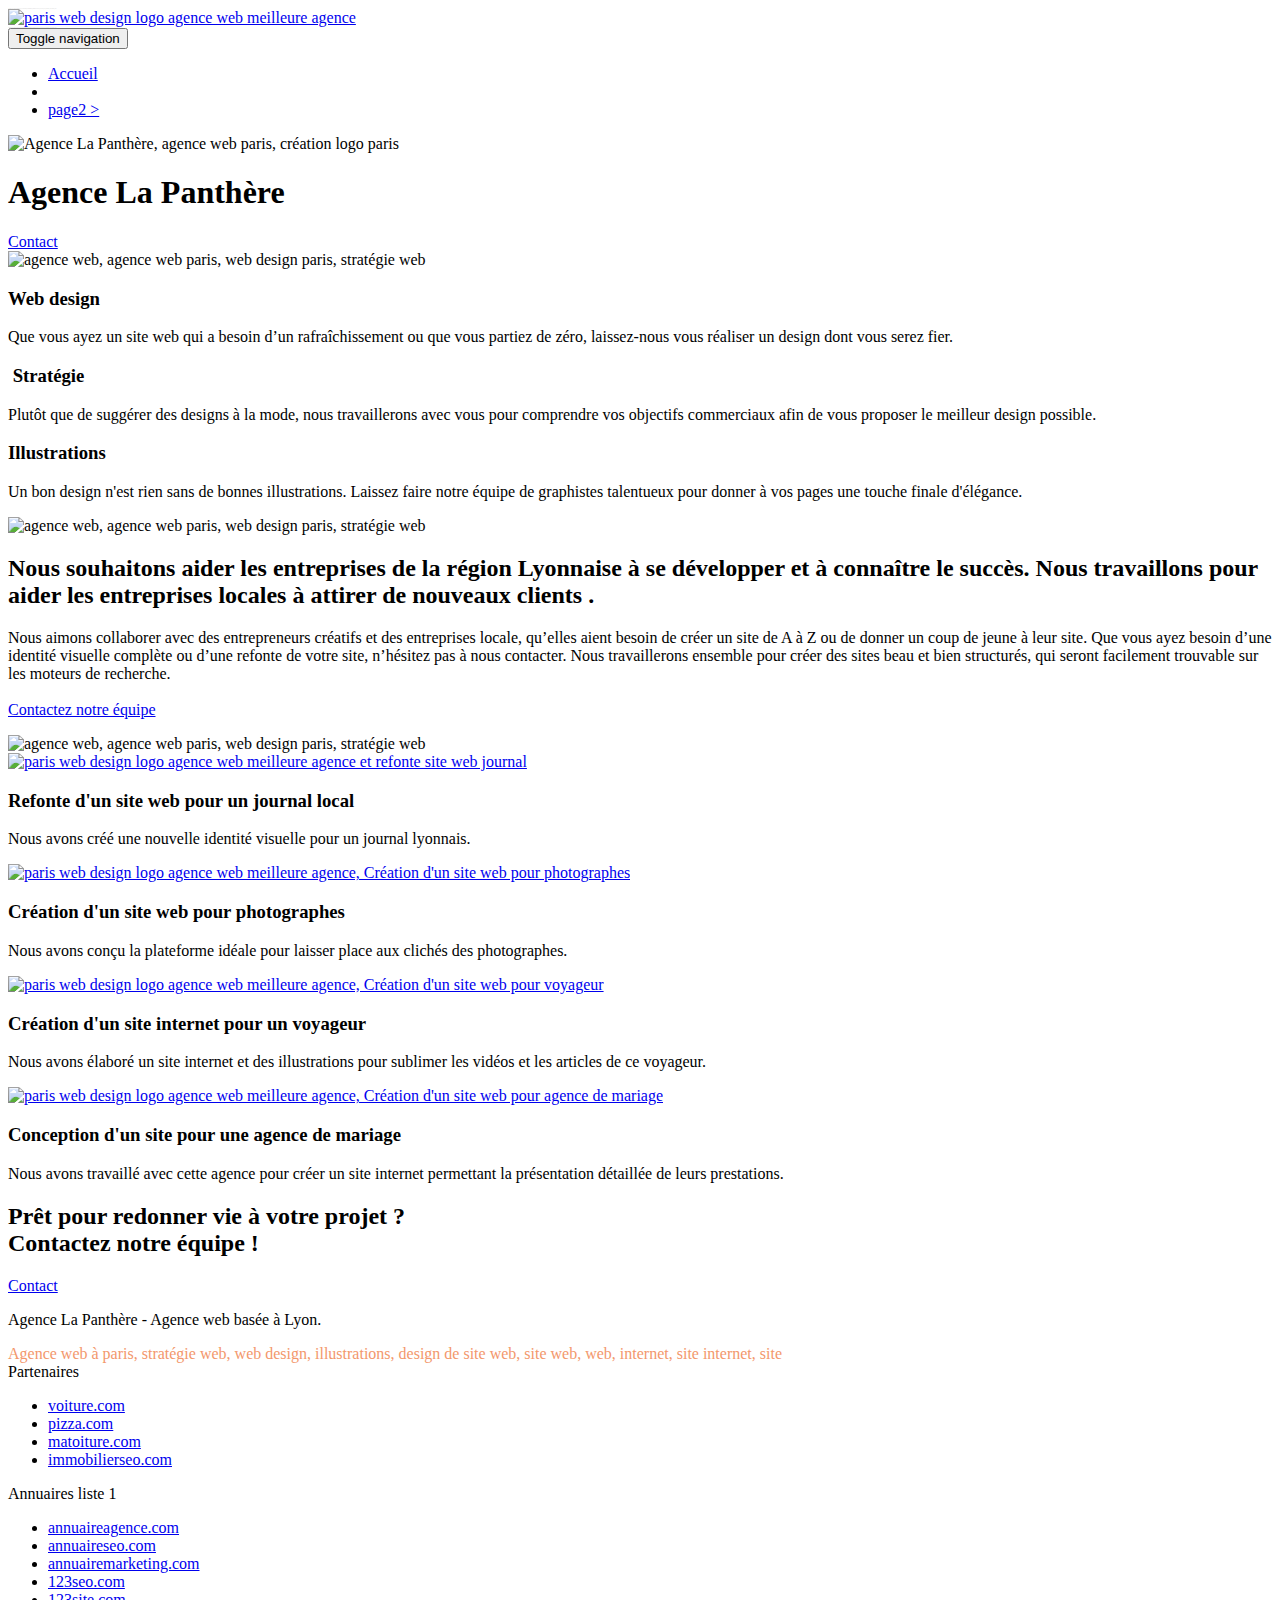
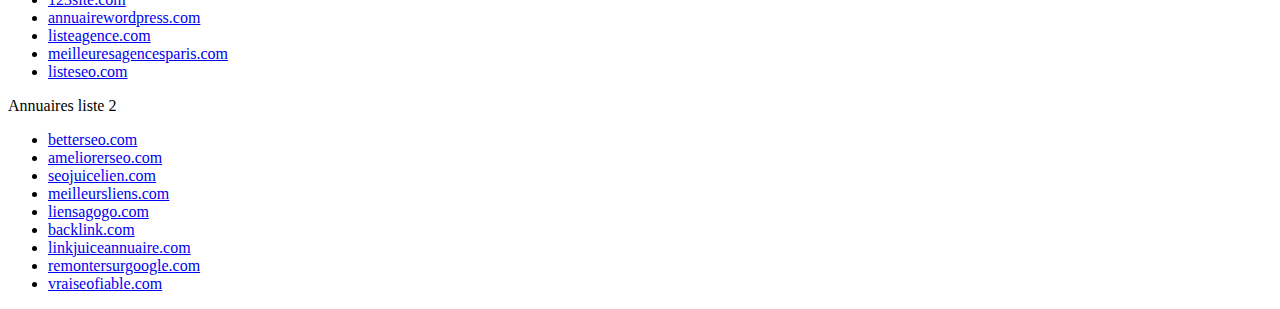
==== index.html @ 88a04eac "Ajout de la langue "" ====
<!doctype html>
<html lang="fr">
<head>
    <meta charset="utf-8">
    <meta name="keywords" content="seo, google, site web, site internet, agence design paris, agence design, agence design,agence design,agence design,agence design,agence design,agence design,agence design,agence design">
    <meta name="description" content="">
    <meta name="viewport" content="width=device-width, initial-scale=1.0, viewport-fit=cover">
    <link rel="shortcut icon" type="image/png" href="favicon.jpg">
    
	<link rel="stylesheet" type="text/css" href="./css/bootstrap.css">
	<link rel="stylesheet" type="text/css" href="style.css">
	<link rel="stylesheet" type="text/css" href="./css/font-awesome.css">
	<link rel="stylesheet" type="text/css" href="./css/et-line.css">
	
	<!-- rajouter defer sur les js (permettre de charger les js après le html)-->
    
	<script src="./js/jquery-2.1.0.js"></script>
	<script src="./js/bootstrap.js"></script>
	<script src="./js/blocs.js"></script>
	<script src="./js/jquery.touchSwipe.js" defer></script>
	<script src="./js/gmaps.js"></script>

    <title>.</title>

    
<!-- Analytics -->
 
<!-- Analytics END -->
    
</head>
<body>
<!-- Principal conteneur -->
<div class="page-container">
    
<!-- bloc-0 -->
<div class="bloc bgc-white l-bloc " id="bloc-0">
	<div class="container bloc-sm">

		<nav class="navbar row">
			<div class="navbar-header">
				<div class="keywords" style="color:#cccccc;font-size:1px;">Agence web à paris, stratégie web, web design, illustrations, design de site web, site web, web, internet, site internet, site</div>
				<a class="navbar-brand" href="index.html"><img src="img/agence-la-panthere-monochrome.svg" alt="paris web design logo agence web meilleure agence" height="40" /></a>
				<div class="keywords" style="color:#cccccc;font-size:1px;">Agence web à paris, stratégie web, web design, illustrations, design de site web, site web, web, internet, site internet, site</div>
				<button id="nav-toggle" type="button" class="ui-navbar-toggle navbar-toggle" data-toggle="collapse" data-target=".navbar-1">
					<span class="sr-only">Toggle navigation</span><span class="icon-bar"></span><span class="icon-bar"></span><span class="icon-bar"></span>
				</button>
			</div>
			<div class="collapse navbar-collapse navbar-1 special-dropdown-nav">
				<ul class="site-navigation nav navbar-nav">
					<li>
						<a href="index.html">Accueil</a>
					</li>
					<li>
					</li>
					<li>
						<a href="page2.html">page2 &gt;</a>
					</li>
				</ul>
			</div>
		</nav>
	</div>
</div>
<!-- bloc-0 END -->

<!-- bloc-1-presentation -->
<div class="bloc bgc-dark-slate-blue bg-banniere d-bloc bg-t-edge bloc-bg-texture texture-paper b-parallax" id="bloc-1-hero">
	<div class="container bloc-lg">
		<div class="row tight-width-whitespace">
			<div class="col-sm-12">
				<img src="img/logo.png" class="center-block image-resize-mode" width="100" alt="Agence La Panthère, agence web paris, création logo paris" />
				<h1 class="text-center hero-bloc-text tc-white ">
					Agence La Panthère
				</h1>
				<div class="text-center">
					<a href="page2.html" class="btn btn-lg btn-clean btn-rd cta-hero btn-atomic-tangerine" id="cta-hero">Contact</a>
				</div>
			</div>
		</div>
	</div>
</div>
<!-- bloc-1-presentation END -->

<!-- bloc-2-services -->
<div class="bloc bgc-white l-bloc" id="bloc-2-services">
	<div class="container bloc-md">
		<div class="row">
			<div class="col-sm-12 text-center">
				<img alt="agence web, agence web paris, web design paris, stratégie web" src="img/title.png" />
			</div>
		</div>
		<div class="row voffset-lg med-width-whitespace">
			<div class="col-sm-4">
				<div class="text-center">
					<span class="et-icon-browser sm-shadow icon-dark-slate-blue icons icon-lg"></span>
				</div>
				<h3 class="mg-md text-center">
					Web design
				</h3>
				<p class="text-center ">
					Que vous ayez un site web qui a besoin d&rsquo;un rafraîchissement ou que vous partiez de zéro, laissez-nous vous réaliser un design dont vous serez fier.
				</p>
			</div>
			<div class="col-sm-4">
				<div class="text-center">
					<span class="et-icon-presentation sm-shadow icon-dark-slate-blue icons icon-lg"></span>
				</div>
				<h3 class="mg-md text-center">
					&nbsp;Stratégie
				</h3>
				<p class="text-center ">
					Plutôt que de suggérer des designs à la mode, nous travaillerons avec vous pour comprendre vos objectifs commerciaux afin de vous proposer le meilleur design possible.<br>
				</p>
			</div>
			<div class="col-sm-4">
				<div class="text-center">
					<span class="et-icon-edit sm-shadow icon-dark-slate-blue icons icon-lg"></span>
				</div>
				<h3 class="mg-md text-center">
					Illustrations
				</h3>
				<p class="text-center ">
					Un bon design n'est rien sans de bonnes illustrations. Laissez faire notre équipe de graphistes talentueux pour donner à vos pages une touche finale d'élégance.
				</p>
			</div>
		</div>
		<div class="row voffset-lg voffset">
			<div class="col-xs-12 col-md-8 col-md-offset-2 text-center">
				<img alt="agence web, agence web paris, web design paris, stratégie web" src="img/citation.png" />

			</div>
		</div>
	</div>
</div>
<!-- bloc-2-services END -->

<!-- bloc-3-what-i-do -->
<div class="bloc tc-white bgc-atomic-tangerine bg-presentation d-bloc bloc-bg-texture texture-paper b-parallax" id="bloc-3-what-i-do">
	<div class="container bloc-lg">
		<div class="row tight-width-whitespace black-background">
			<div class="col-sm-12">
				<h2 class="mg-md text-center tc-white">
					Nous souhaitons aider les entreprises de la région Lyonnaise à se développer et à connaître le succès. Nous travaillons pour aider les entreprises locales à attirer de nouveaux clients .<br>
				</h2>
				<p class="text-center white">
					Nous aimons collaborer avec des entrepreneurs créatifs et des entreprises locale, qu’elles aient besoin de créer un site de A à Z ou de donner un coup de jeune à leur site. Que vous ayez besoin d’une identité visuelle complète ou d’une refonte de votre site, n’hésitez pas à nous contacter. Nous travaillerons ensemble pour créer des sites beau et bien structurés, qui seront facilement trouvable sur les moteurs de recherche. <br><br><a class="ltc-white bold-link" href="page2.html">Contactez notre équipe</a><br>
				</p>
			</div>
		</div>
	</div>
</div>
<!-- bloc-3-what-i-do END -->

<!-- bloc-4-portfolio -->
<div class="bloc bgc-white bg-lines-h2-bg bg-repeat l-bloc" id="bloc-4-portfolio">
	<div class="container bloc-lg">
		<div class="row">
			<div class="col-sm-12 text-center">
				<img alt="agence web, agence web paris, web design paris, stratégie web" src="img/title2.png" />
			</div>
		</div>
		<div class="row tight-width-whitespace portfolio-row">
			<div class="col-sm-6">
				<a href="#" data-lightbox="img/1.jpg" data-gallery-id="gallery-1" data-caption="Refonte d'un site web pour un journal local" data-frame="snapshot-lb"><img src="img/1.jpg" alt="paris web design logo agence web meilleure agence et refonte site web journal" class="img-responsive portfolio-thumb" /></a>
				<h3 class="mg-md text-center">
					Refonte d'un site web pour un journal local
				</h3>
				<p class="text-center">
					Nous avons créé une nouvelle identité visuelle pour un journal lyonnais.
				</p>
			</div>
			<div class="col-sm-6">
				<a href="#" data-lightbox="img/2.jpg" data-gallery-id="gallery-1" data-caption="Création d'un site web pour photographes" data-frame="snapshot-lb"><img src="img/2.jpg" class="img-responsive portfolio-thumb" alt="paris web design logo agence web meilleure agence, Création d'un site web pour photographes" /></a>
				<h3 class="mg-md text-center">
					Création d'un site web pour photographes
				</h3>
				<p class="text-center">
					Nous avons conçu la plateforme idéale pour laisser place aux clichés des photographes.
				</p>
			</div>
		</div>
		<div class="row tight-width-whitespace portfolio-row">
			<div class="col-sm-6">
				<a href="#" data-lightbox="img/3.bmp" data-gallery-id="gallery-1" data-caption="Création d'un site internet pour un voyageur" data-frame="snapshot-lb"><img src="img/3.bmp" class="img-responsive portfolio-thumb" alt="paris web design logo agence web meilleure agence, Création d'un site web pour voyageur"/></a>
				<h3 class="mg-md text-center">
					Création d'un site internet pour un voyageur
				</h3>
				<p class="text-center">
					Nous avons élaboré un site internet et des illustrations pour sublimer les vidéos et les articles de ce voyageur.
				</p>
			</div>
			<div class="col-sm-6">
				<a href="#" data-lightbox="img/4.bmp" data-gallery-id="gallery-1" data-caption="Conception d'un site pour une agence de mariage" data-frame="snapshot-lb"><img src="img/4.bmp" class="img-responsive portfolio-thumb" alt="paris web design logo agence web meilleure agence, Création d'un site web pour agence de mariage" /></a>
				<h3 class="mg-md text-center">
					Conception d'un site pour une agence de mariage
				</h3>
				<p class="text-center">
					Nous avons travaillé avec cette agence pour créer un site internet permettant la présentation détaillée de leurs prestations.
				</p>
			</div>
		</div>
	</div>
</div>
<!-- bloc-4-portfolio END -->

<!-- bloc-5-cta -->
<div class="bloc bgc-dark-slate-blue bg-banniere d-bloc bloc-bg-texture texture-paper" id="bloc-5-cta">
	<div class="container bloc-lg">
		<div class="row">
			<h2 class="mg-md text-center tc-white">
				Prêt pour redonner vie à votre projet ?<br>Contactez notre équipe !
			</h2>
			<div class="col-sm-12 text-center">
				<a href="page2.html" class="btn btn-atomic-tangerine btn-clean btn-rd btn-lg cta-hero">Contact</a>
			</div>
		</div>
	</div>
</div>
<!-- bloc-5-cta END -->

<!-- Footer - bloc-8 -->
<div class="bloc bgc-atomic-tangerine d-bloc" id="bloc-8">
	<div class="container bloc-sm">
		<div class="row">
			<div class="col-sm-12">
				<p class="text-center white">
					Agence La Panthère - Agence web basée à Lyon.<br>
				</p>
				<div class="row row-no-gutters social">
					<div class="col-sm-3">
						<div class="text-center">
							<a class="social" href="index.html"><span class="fa fa-twitter icon-md"></span></a>
						</div>
					</div>
					<div class="col-sm-3">
						<div class="text-center">
							<a class="social" href="index.html"><span class="fa fa-facebook icon-md"></span></a>
						</div>
					</div>
					<div class="col-sm-3">
						<div class="text-center">
							<a class="social" href="index.html"><span class="fa fa-dribbble icon-md"></span></a>
						</div>
					</div>
					<div class="col-sm-3">
						<div class="text-center">
							<a class="social" href="index.html"><span class="fa fa-instagram icon-md"></span></a>
						</div>
					</div>
					<div class="keywords" style="color:#F3976C;">Agence web à paris, stratégie web, web design, illustrations, design de site web, site web, web, internet, site internet, site</div>
				</div>
				<div class="row">
					<div class="col-sm-4">
						Partenaires
							<ul>
								<li><a href="voiture.com">voiture.com</a></li>
								<li><a href="pizza.com">pizza.com</a></li>
								<li><a href="matoiture.com">matoiture.com</a></li>
								<li><a href="immobilierseo.com">immobilierseo.com</a></li>
							</ul>		
					</div>
					<div class="col-sm-4">
						Annuaires liste 1
						<ul>
							<li><a href="annuaireagence.com">annuaireagence.com</a></li>
							<li><a href="annuaireseo.com">annuaireseo.com</a></li>
							<li><a href="annuairemarketing.com">annuairemarketing.com</a></li>
							<li><a href="123seoture.com">123seo.com</a></li>
							<li><a href="123site.com">123site.com</a></li>
							<li><a href="annuairewordpress.com">annuairewordpress.com</a></li>
							<li><a href="listeagence.com">listeagence.com</a></li>
							<li><a href="meilleuresagencesparis.com">meilleuresagencesparis.com</a></li>
							<li><a href="listeseo.com">listeseo.com</a></li>
						</ul>
					</div>
					<div class="col-sm-4">
						Annuaires liste 2
						<ul>
							<li><a href="betterseo.com">betterseo.com</a></li>
							<li><a href="ameliorerseo.com">ameliorerseo.com</a></li>
							<li><a href="seojuicelien.com">seojuicelien.com</a></li>
							<li><a href="meilleursliens.com">meilleursliens.com</a></li>
							<li><a href="liensagogo.com">liensagogo.com</a></li>
							<li><a href="backlink.com">backlink.com</a></li>
							<li><a href="linkjuiceannuaire.com">linkjuiceannuaire.com</a></li>
							<li><a href="remontersurgoogle.com">remontersurgoogle.com</a></li>
							<li><a href="vraiseofiable.com">vraiseofiable.com</a></li>
						</ul>
					</div>
				</div>
			</div>
		</div>
	</div>
</div>
<!-- Footer - bloc-8 END -->

</div>
<!-- Principal conteneur END -->
    

</body>
</html>
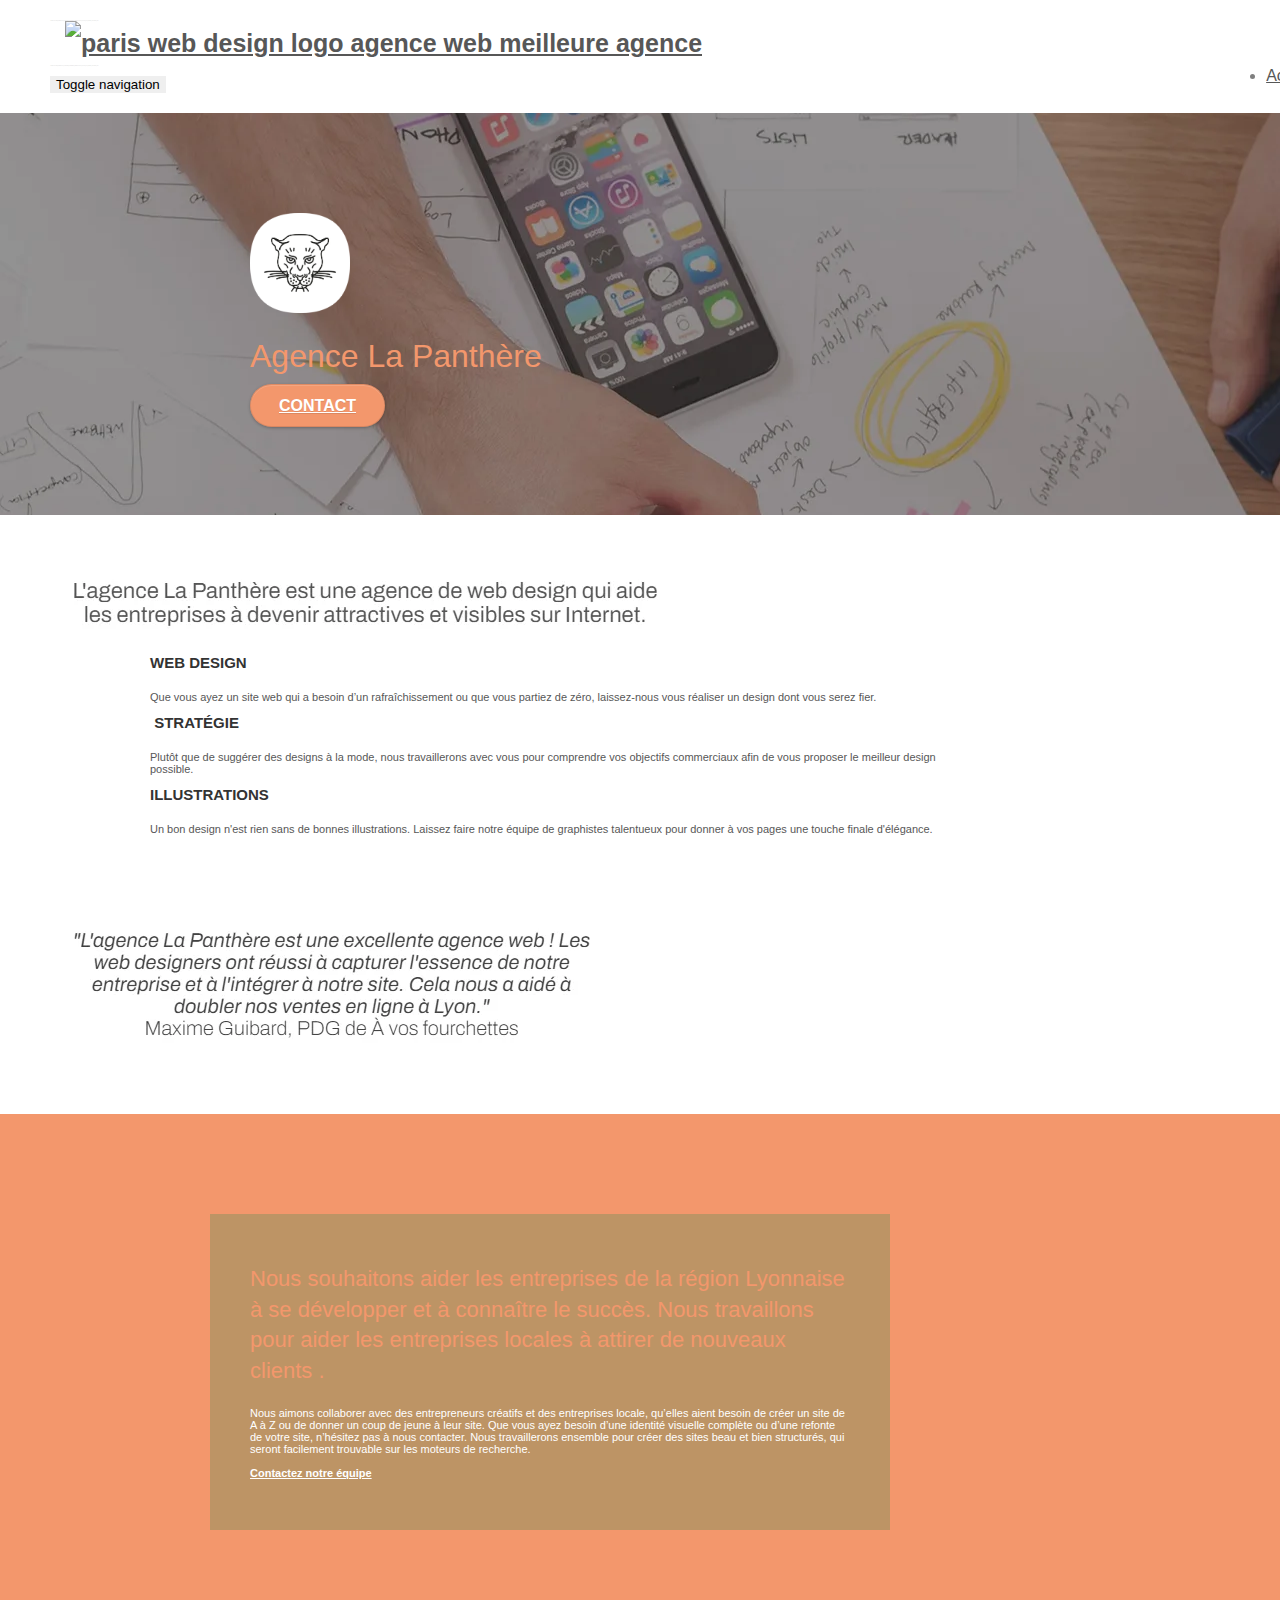
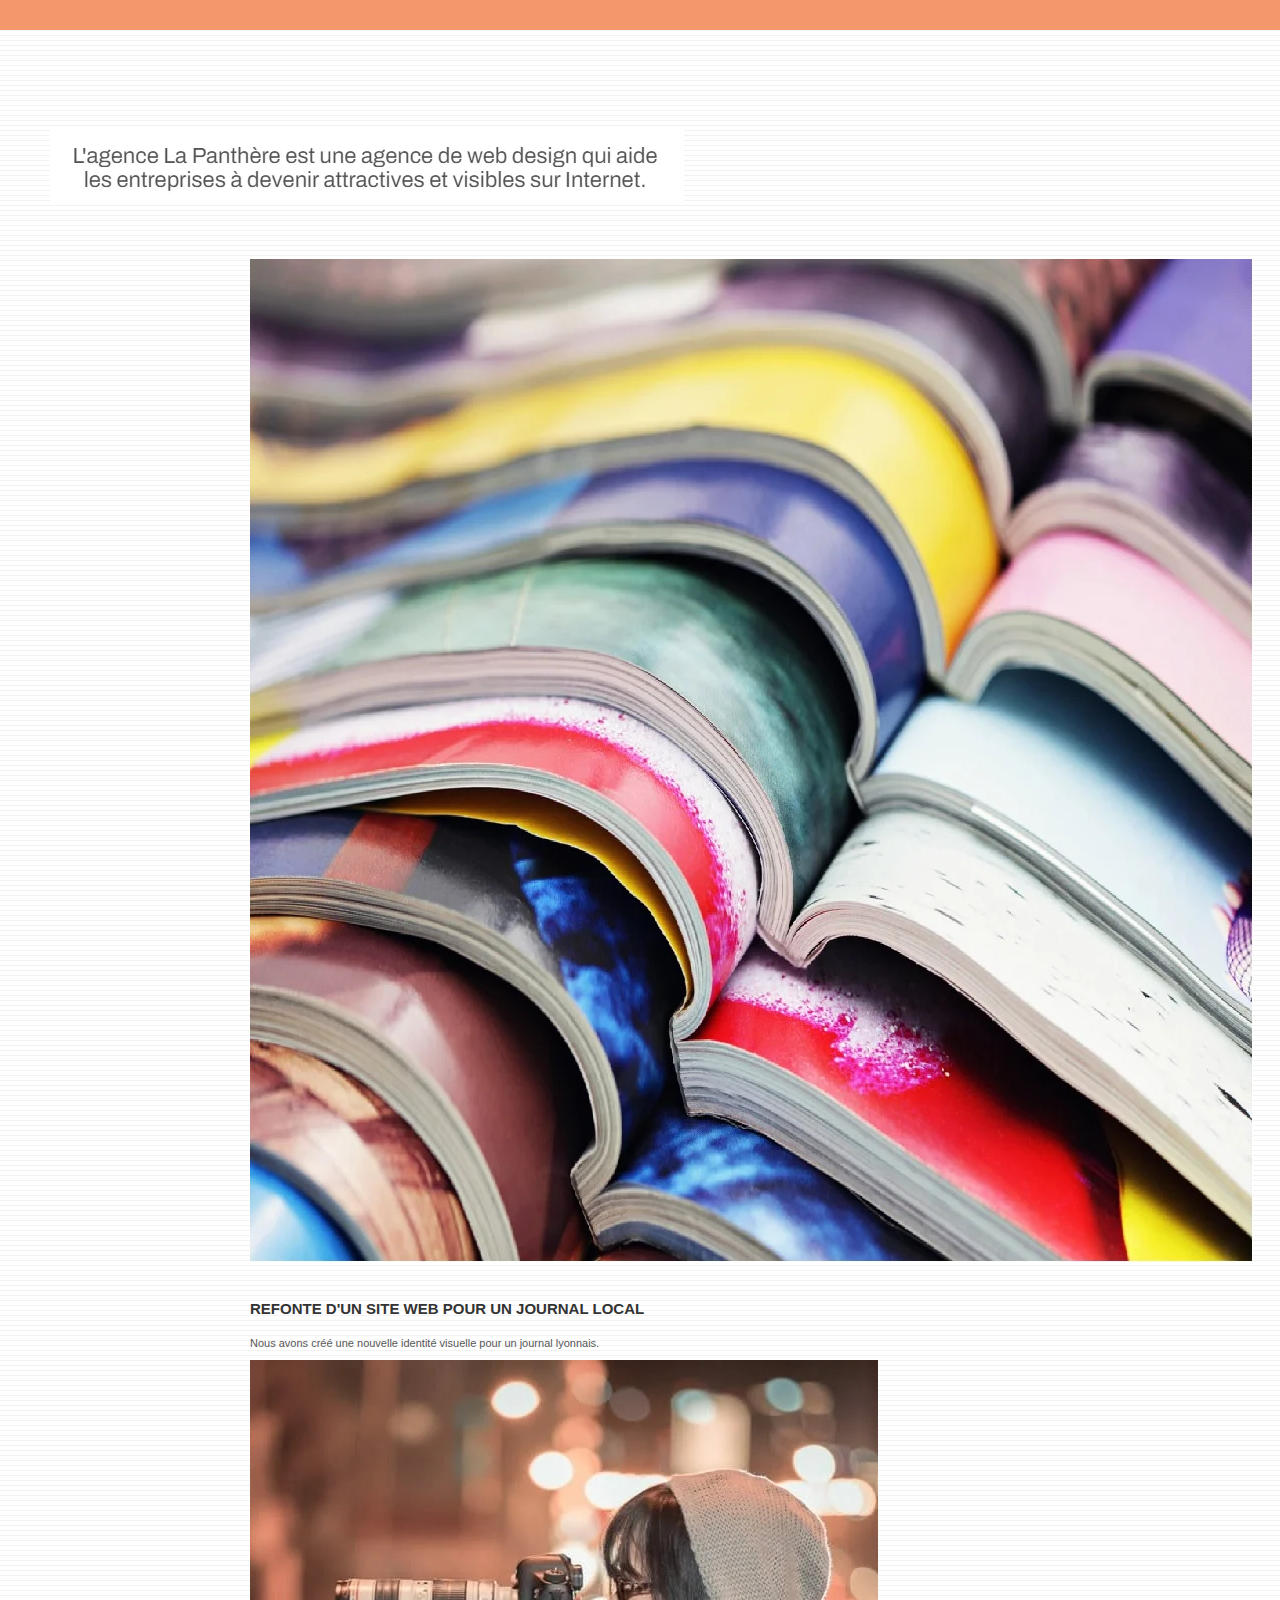
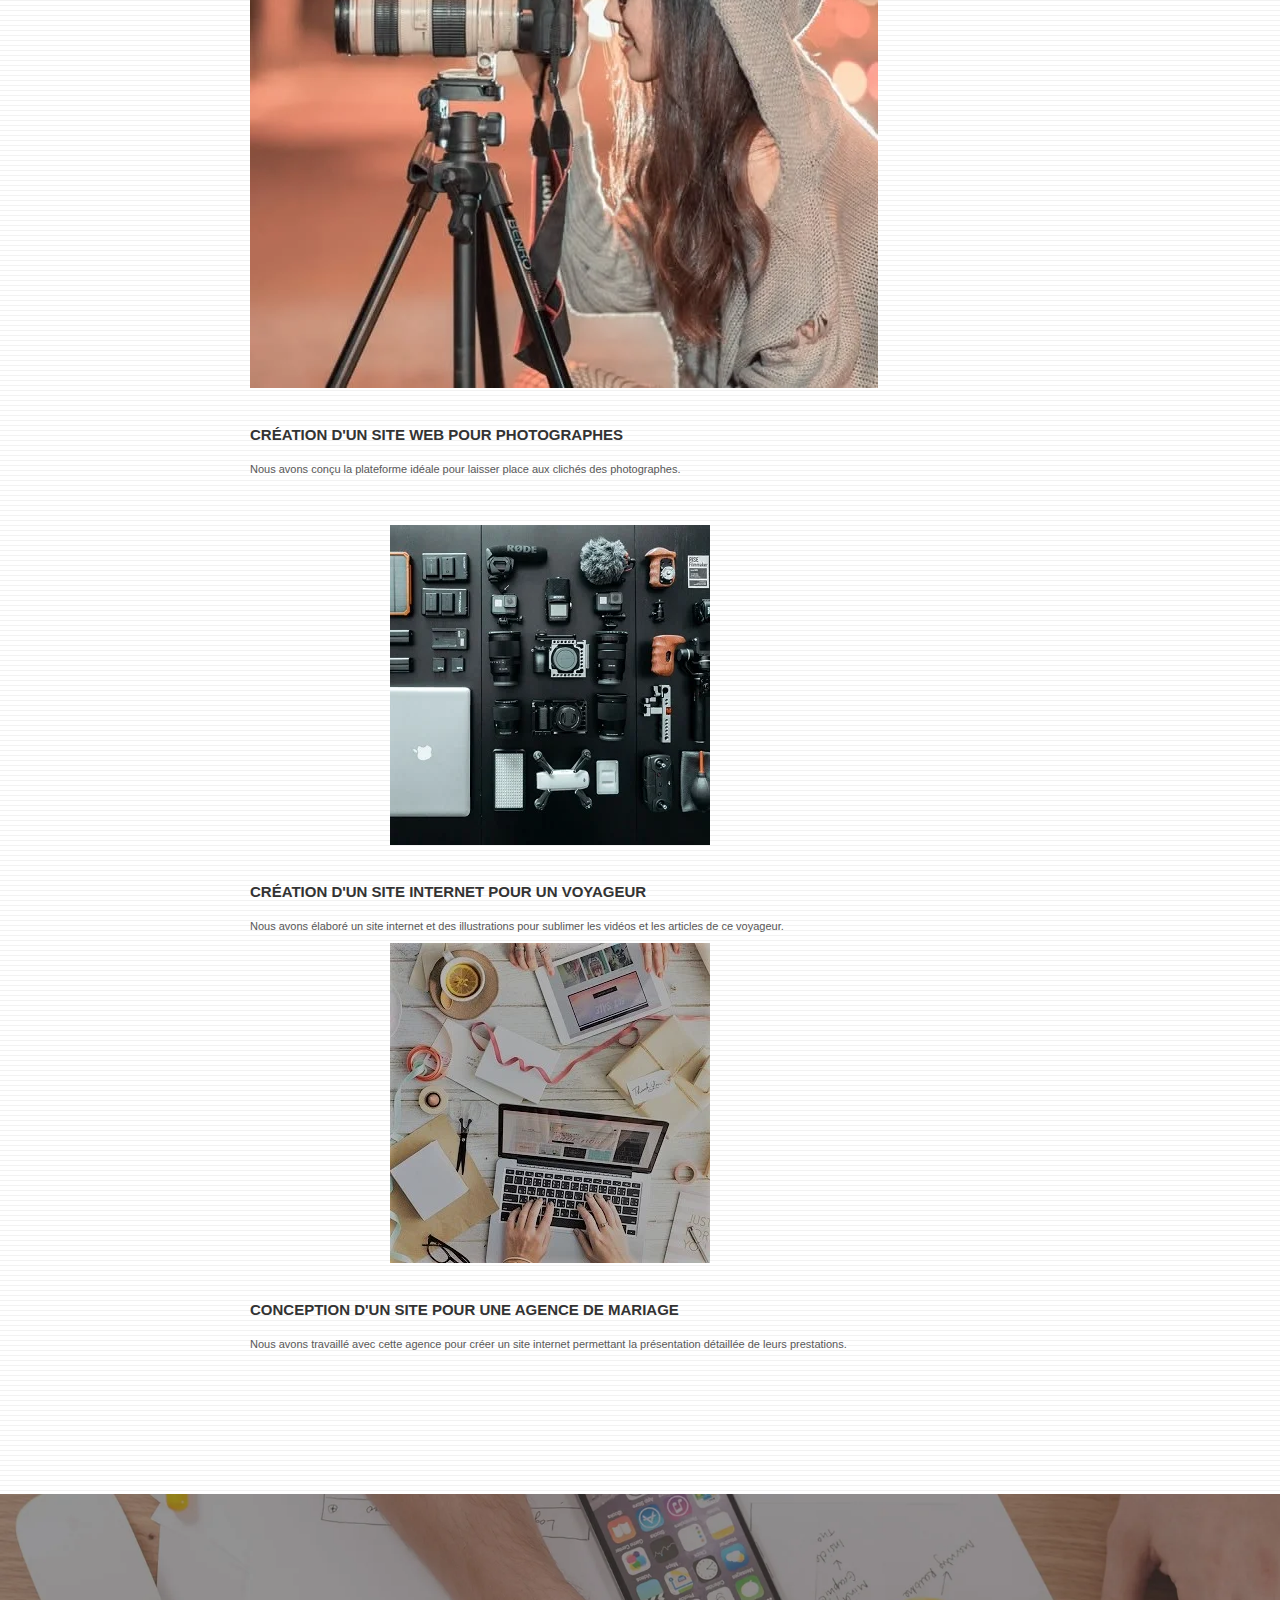
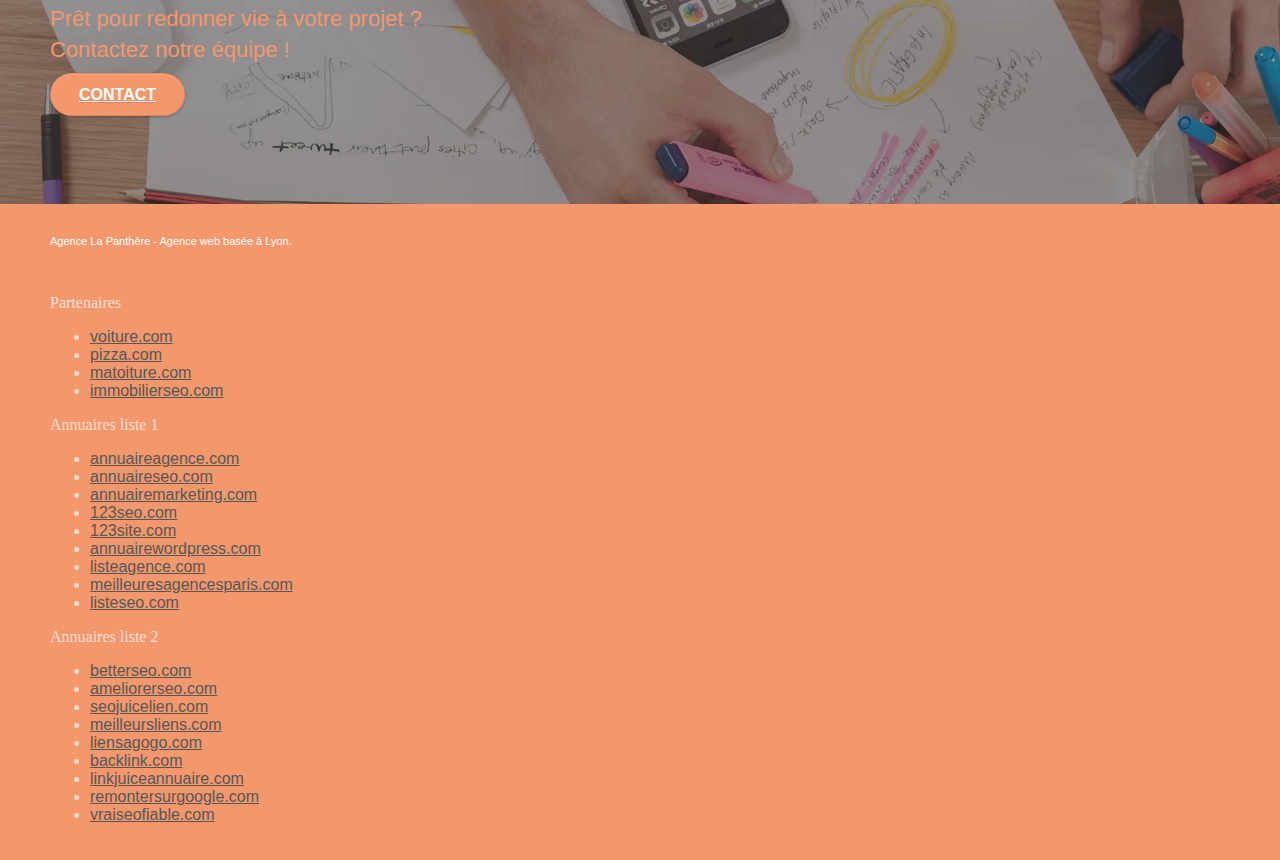
==== commit 460baff2: "Changement du format des images en WebP" ====
--- a/index.html
+++ b/index.html
@@ -1,9 +1,11 @@
 <!doctype html>
+<!-- Ajout de la langue-->
 <html lang="fr">
 <head>
     <meta charset="utf-8">
     <meta name="keywords" content="seo, google, site web, site internet, agence design paris, agence design, agence design,agence design,agence design,agence design,agence design,agence design,agence design,agence design">
-    <meta name="description" content="">
+	<!-- Ajout de la méta description-->
+	<meta name="description" content="L'agence La Panthère est une agence de web design qui aide les entreprises à devenir attractives et visibles sur internet.">
     <meta name="viewport" content="width=device-width, initial-scale=1.0, viewport-fit=cover">
     <link rel="shortcut icon" type="image/png" href="favicon.jpg">
     
@@ -11,7 +13,7 @@
 	<link rel="stylesheet" type="text/css" href="style.css">
 	<link rel="stylesheet" type="text/css" href="./css/font-awesome.css">
 	<link rel="stylesheet" type="text/css" href="./css/et-line.css">
-	
+	 
 	<!-- rajouter defer sur les js (permettre de charger les js après le html)-->
     
 	<script src="./js/jquery-2.1.0.js"></script>
@@ -67,7 +69,7 @@
 	<div class="container bloc-lg">
 		<div class="row tight-width-whitespace">
 			<div class="col-sm-12">
-				<img src="img/logo.png" class="center-block image-resize-mode" width="100" alt="Agence La Panthère, agence web paris, création logo paris" />
+				<img src="img/logo.webp" class="center-block image-resize-mode" width="100" alt="Agence La Panthère, agence web paris, création logo paris" />
 				<h1 class="text-center hero-bloc-text tc-white ">
 					Agence La Panthère
 				</h1>
@@ -85,7 +87,7 @@
 	<div class="container bloc-md">
 		<div class="row">
 			<div class="col-sm-12 text-center">
-				<img alt="agence web, agence web paris, web design paris, stratégie web" src="img/title.png" />
+				<img alt="agence web, agence web paris, web design paris, stratégie web" src="img/title.webp" />
 			</div>
 		</div>
 		<div class="row voffset-lg med-width-whitespace">
@@ -125,7 +127,7 @@
 		</div>
 		<div class="row voffset-lg voffset">
 			<div class="col-xs-12 col-md-8 col-md-offset-2 text-center">
-				<img alt="agence web, agence web paris, web design paris, stratégie web" src="img/citation.png" />
+				<img alt="agence web, agence web paris, web design paris, stratégie web" src="img/citation.webp" />
 
 			</div>
 		</div>
@@ -155,12 +157,12 @@
 	<div class="container bloc-lg">
 		<div class="row">
 			<div class="col-sm-12 text-center">
-				<img alt="agence web, agence web paris, web design paris, stratégie web" src="img/title2.png" />
+				<img alt="agence web, agence web paris, web design paris, stratégie web" src="img/title.webp" />
 			</div>
 		</div>
 		<div class="row tight-width-whitespace portfolio-row">
 			<div class="col-sm-6">
-				<a href="#" data-lightbox="img/1.jpg" data-gallery-id="gallery-1" data-caption="Refonte d'un site web pour un journal local" data-frame="snapshot-lb"><img src="img/1.jpg" alt="paris web design logo agence web meilleure agence et refonte site web journal" class="img-responsive portfolio-thumb" /></a>
+				<a href="#" data-lightbox="img/1.webp" data-gallery-id="gallery-1" data-caption="Refonte d'un site web pour un journal local" data-frame="snapshot-lb"><img src="img/1.webp" alt="paris web design logo agence web meilleure agence et refonte site web journal" class="img-responsive portfolio-thumb" /></a>
 				<h3 class="mg-md text-center">
 					Refonte d'un site web pour un journal local
 				</h3>
@@ -169,7 +171,7 @@
 				</p>
 			</div>
 			<div class="col-sm-6">
-				<a href="#" data-lightbox="img/2.jpg" data-gallery-id="gallery-1" data-caption="Création d'un site web pour photographes" data-frame="snapshot-lb"><img src="img/2.jpg" class="img-responsive portfolio-thumb" alt="paris web design logo agence web meilleure agence, Création d'un site web pour photographes" /></a>
+				<a href="#" data-lightbox="img/2.webp" data-gallery-id="gallery-1" data-caption="Création d'un site web pour photographes" data-frame="snapshot-lb"><img src="img/2.webp" class="img-responsive portfolio-thumb" alt="paris web design logo agence web meilleure agence, Création d'un site web pour photographes" /></a>
 				<h3 class="mg-md text-center">
 					Création d'un site web pour photographes
 				</h3>
@@ -180,7 +182,7 @@
 		</div>
 		<div class="row tight-width-whitespace portfolio-row">
 			<div class="col-sm-6">
-				<a href="#" data-lightbox="img/3.bmp" data-gallery-id="gallery-1" data-caption="Création d'un site internet pour un voyageur" data-frame="snapshot-lb"><img src="img/3.bmp" class="img-responsive portfolio-thumb" alt="paris web design logo agence web meilleure agence, Création d'un site web pour voyageur"/></a>
+				<a href="#" data-lightbox="img/3.webp" data-gallery-id="gallery-1" data-caption="Création d'un site internet pour un voyageur" data-frame="snapshot-lb"><img src="img/3.webp" class="img-responsive portfolio-thumb" alt="paris web design logo agence web meilleure agence, Création d'un site web pour voyageur"/></a>
 				<h3 class="mg-md text-center">
 					Création d'un site internet pour un voyageur
 				</h3>
@@ -189,7 +191,7 @@
 				</p>
 			</div>
 			<div class="col-sm-6">
-				<a href="#" data-lightbox="img/4.bmp" data-gallery-id="gallery-1" data-caption="Conception d'un site pour une agence de mariage" data-frame="snapshot-lb"><img src="img/4.bmp" class="img-responsive portfolio-thumb" alt="paris web design logo agence web meilleure agence, Création d'un site web pour agence de mariage" /></a>
+				<a href="#" data-lightbox="img/4.webp" data-gallery-id="gallery-1" data-caption="Conception d'un site pour une agence de mariage" data-frame="snapshot-lb"><img src="img/4.webp" class="img-responsive portfolio-thumb" alt="paris web design logo agence web meilleure agence, Création d'un site web pour agence de mariage" /></a>
 				<h3 class="mg-md text-center">
 					Conception d'un site pour une agence de mariage
 				</h3>
--- a/style.css
+++ b/style.css
@@ -0,0 +1,1042 @@
+body {
+    margin: 0;
+    padding: 0;
+    background: #FFF;
+    overflow-x: hidden;
+    -webkit-font-smoothing: antialiased;
+    -moz-osx-font-smoothing: grayscale;
+}
+
+a,
+button {
+    transition: all .3s ease-in-out;
+    outline: none!important;
+}
+
+a:hover {
+    text-decoration: none;
+    cursor: pointer;
+}
+
+#page-loading-blocs-notifaction {
+    position: fixed;
+    top: 0;
+    bottom: 0;
+    width: 100%;
+    z-index: 100000;
+    background: #FFFFFF url("img/pageload-spinner.gif") no-repeat center center;
+}
+
+.bloc {
+    width: 100%;
+    clear: both;
+    background: 50% 50% no-repeat;
+    padding: 0 50px;
+    -webkit-background-size: cover;
+    -moz-background-size: cover;
+    -o-background-size: cover;
+    background-size: cover;
+    position: relative;
+}
+
+.bloc .container {
+    padding-left: 0;
+    padding-right: 0;
+}
+
+.bloc-lg {
+    padding: 100px 50px;
+}
+
+.bloc-md {
+    padding: 50px;
+}
+
+.bloc-sm {
+    padding: 20px 50px;
+}
+
+.bg-center,
+.bg-l-edge,
+.bg-r-edge,
+.bg-t-edge,
+.bg-b-edge,
+.bg-tl-edge,
+.bg-bl-edge,
+.bg-tr-edge,
+.bg-br-edge,
+.bg-repeat {
+    -webkit-background-size: auto!important;
+    -moz-background-size: auto!important;
+    -o-background-size: auto!important;
+    background-size: auto!important;
+}
+
+.bg-repeat {
+    background: repeat;
+}
+
+.bg-t-edge {
+    background: top no-repeat;
+}
+
+.bloc-bg-texture::before {
+    content: "";
+    background-size: 2px 2px;
+    position: absolute;
+    top: 0;
+    bottom: 0;
+    left: 0;
+    right: 0;
+}
+
+.texture-paper::before {
+    background: url("img/texture-paper.png");
+    background-size: 280px 280px;
+}
+
+.b-parallax {
+    background-attachment: fixed;
+}
+
+.d-bloc {
+    color: rgba(255, 255, 255, .7);
+}
+
+.d-bloc button:hover {
+    color: rgba(255, 255, 255, .9);
+}
+
+.d-bloc .icon-round,
+.d-bloc .icon-square,
+.d-bloc .icon-rounded,
+.d-bloc .icon-semi-rounded-a,
+.d-bloc .icon-semi-rounded-b {
+    border-color: rgba(255, 255, 255, .9);
+}
+
+.d-bloc .divider-h span {
+    border-color: rgba(255, 255, 255, .2);
+}
+
+.d-bloc .a-btn,
+.d-bloc .navbar a,
+.d-bloc .navbar-brand,
+.d-bloc a .icon-sm,
+.d-bloc a .icon-md,
+.d-bloc a .icon-lg,
+.d-bloc a .icon-xl,
+.d-bloc h1 a,
+.d-bloc h2 a,
+.d-bloc h3 a,
+.d-bloc h4 a,
+.d-bloc h5 a,
+.d-bloc h6 a,
+.d-bloc p a {
+    color: rgba(255, 255, 255, .6);
+}
+
+.d-bloc .a-btn:hover,
+.d-bloc .navbar a:hover,
+.d-bloc .navbar-brand:hover,
+.d-bloc a:hover .icon-sm,
+.d-bloc a:hover .icon-md,
+.d-bloc a:hover .icon-lg,
+.d-bloc a:hover .icon-xl,
+.d-bloc h1 a:hover,
+.d-bloc h2 a:hover,
+.d-bloc h3 a:hover,
+.d-bloc h4 a:hover,
+.d-bloc h5 a:hover,
+.d-bloc h6 a:hover,
+.d-bloc p a:hover {
+    color: rgba(255, 255, 255, 1);
+}
+
+.d-bloc .navbar-toggle .icon-bar {
+    background: rgba(255, 255, 255, 1);
+}
+
+.d-bloc .btn-wire,
+.d-bloc .btn-wire:hover {
+    color: rgba(255, 255, 255, 1);
+    border-color: rgba(255, 255, 255, 1);
+}
+
+.d-bloc .panel {
+    color: rgba(0, 0, 0, .5);
+}
+
+.d-bloc .panel button:hover {
+    color: rgba(0, 0, 0, .7);
+}
+
+.d-bloc .panel icon {
+    border-color: rgba(0, 0, 0, .7);
+}
+
+.d-bloc .panel .divider-h span {
+    border-color: rgba(0, 0, 0, .1);
+}
+
+.d-bloc .panel .a-btn {
+    color: rgba(0, 0, 0, .6);
+}
+
+.d-bloc .panel .a-btn:hover {
+    color: rgba(0, 0, 0, 1);
+}
+
+.d-bloc .panel .btn-wire,
+.d-bloc .panel .btn-wire:hover {
+    color: rgba(0, 0, 0, .7);
+    border-color: rgba(0, 0, 0, .3);
+}
+
+.d-bloc .panel,
+.l-bloc {
+    color: rgba(0, 0, 0, .5);
+}
+
+.d-bloc .panel button:hover,
+.l-bloc button:hover {
+    color: rgba(0, 0, 0, .7);
+}
+
+.l-bloc .icon-round,
+.l-bloc .icon-square,
+.l-bloc .icon-rounded,
+.l-bloc .icon-semi-rounded-a,
+.l-bloc .icon-semi-rounded-b {
+    border-color: rgba(0, 0, 0, .7);
+}
+
+.d-bloc .panel .divider-h span,
+.l-bloc .divider-h span {
+    border-color: rgba(0, 0, 0, .1);
+}
+
+.d-bloc .panel .a-btn,
+.l-bloc .a-btn,
+.l-bloc .navbar a,
+.l-bloc .navbar-brand,
+.l-bloc a .icon-sm,
+.l-bloc a .icon-md,
+.l-bloc a .icon-lg,
+.l-bloc a .icon-xl,
+.l-bloc h1 a,
+.l-bloc h2 a,
+.l-bloc h3 a,
+.l-bloc h4 a,
+.l-bloc h5 a,
+.l-bloc h6 a,
+.l-bloc p a {
+    color: rgba(0, 0, 0, .6);
+}
+
+.d-bloc .panel .a-btn:hover,
+.l-bloc .a-btn:hover,
+.l-bloc .navbar a:hover,
+.l-bloc .navbar-brand:hover,
+.l-bloc a:hover .icon-sm,
+.l-bloc a:hover .icon-md,
+.l-bloc a:hover .icon-lg,
+.l-bloc a:hover .icon-xl,
+.l-bloc h1 a:hover,
+.l-bloc h2 a:hover,
+.l-bloc h3 a:hover,
+.l-bloc h4 a:hover,
+.l-bloc h5 a:hover,
+.l-bloc h6 a:hover,
+.l-bloc p a:hover {
+    color: rgba(0, 0, 0, 1);
+}
+
+.l-bloc .navbar-toggle .icon-bar {
+    color: rgba(0, 0, 0, .6);
+}
+
+.d-bloc .panel .btn-wire,
+.d-bloc .panel .btn-wire:hover,
+.l-bloc .btn-wire,
+.l-bloc .btn-wire:hover {
+    color: rgba(0, 0, 0, .7);
+    border-color: rgba(0, 0, 0, .3);
+}
+
+.voffset {
+    margin-top: 30px;
+}
+
+.voffset-lg {
+    margin-top: 80px;
+}
+
+.row-no-gutters {
+    margin-right: 0;
+    margin-left: 0;
+}
+
+.row.row-no-gutters > [class^="col-"],
+.row.row-no-gutters > [class*=" col-"] {
+    padding-right: 0;
+    padding-left: 0;
+}
+
+#bloc-1-hero h1 {
+    font-size: 32px;
+}
+
+.navbar {
+    margin-bottom: 0;
+    z-index: 1;
+}
+
+.navbar-brand {
+    height: auto;
+    padding: 3px 15px;
+    font-size: 25px;
+    font-weight: normal;
+    font-weight: 600;
+    line-height: 44px;
+}
+
+.navbar-brand img {
+    max-height: 200px;
+    margin: 0 5px 0 0;
+    display: inline;
+}
+
+.navbar-brand img[src$=svg] {
+    min-width: 100px;
+}
+
+.nav-center .navbar-brand img {
+    margin: 0;
+}
+
+.navbar .nav {
+    padding-top: 2px;
+    margin-right: -16px;
+    float: right;
+    z-index: 1;
+}
+
+.nav > li {
+    float: left;
+    margin-top: 4px;
+    font-size: 16px;
+}
+
+.navbar-nav .open .dropdown-menu > li > a {
+    text-align: inherit;
+}
+
+.nav > li a:hover,
+.nav > li a:focus {
+    background: transparent;
+}
+
+.navbar-toggle {
+    margin: 10px 10px 0 0;
+    border: 0px;
+}
+
+.navbar-toggle:hover {
+    background: transparent!important;
+}
+
+.navbar-toggle .icon-bar {
+    background-color: rgba(0, 0, 0, .5);
+    width: 26px;
+}
+
+.nav-invert .navbar .nav {
+    float: left;
+}
+
+.nav-invert .navbar-header,
+.nav-invert .navbar-brand {
+    float: right;
+    position: relative;
+    z-index: 2;
+}
+
+@media (min-width: 768px) {
+    .site-navigation {
+        position: absolute;
+        top: 50%;
+        right: 20px;
+        transform: translate(0, -50%);
+        -webkit-transform: translateY(-50%);
+    }
+    .nav > li .dropdown-menu a,
+    .nav > li .dropdown-menu a:hover {
+        color: #484848;
+    }
+    .nav-invert .site-navigation {
+        left: 0;
+        right: 0;
+    }
+    .nav-center {
+        text-align: center;
+    }
+    .nav-center .navbar-header {
+        width: 100%;
+    }
+    .nav-center .navbar-header,
+    .nav-center .navbar-brand,
+    .nav-center .nav > li {
+        float: none;
+        display: inline-block;
+    }
+    .nav-center .site-navigation {
+        position: relative;
+        width: 100%;
+        right: 0;
+        margin-right: 0px;
+        margin-top: 20px;
+    }
+    .nav-center.mini-nav .navbar-toggle {
+        float: none;
+        margin: 10px auto 0;
+    }
+}
+
+.nav > li > .dropdown a {
+    background: none!important;
+    display: block;
+    padding: 14px 15px;
+}
+
+nav .caret {
+    margin: 0 5px;
+}
+
+.dropdown-menu .dropdown-menu {
+    top: -8px;
+    left: 100%;
+}
+
+.dropdown-menu .dropmenu-flow-right {
+    top: 100%;
+    left: 0;
+    margin-left: -1px;
+    border-top-left-radius: 0;
+    border-top-right-radius: 0;
+}
+
+.dropdown-menu .dropdown span {
+    border: 4px solid black;
+    border-top-color: transparent;
+    border-right-color: transparent;
+    border-bottom-color: transparent;
+    margin: 6px -5px 0 0!important;
+    float: right;
+}
+
+.mg-md {
+    margin-top: 10px;
+    margin-bottom: 20px;
+}
+
+.mg-lg {
+    margin-top: 10px;
+    margin-bottom: 40px;
+}
+
+.btn {
+    margin: 0 5px 5px 0;
+}
+
+.btn.pull-right {
+    margin: 0 0 5px 5px;
+}
+
+.btn-d,
+.btn-d:hover,
+.btn-d:focus {
+    color: #FFF;
+    background: rgba(0, 0, 0, .3);
+}
+
+button {
+    outline: none!important;
+}
+
+.btn-rd {
+    border-radius: 40px;
+}
+
+.btn-clean {
+    border: 1px solid rgba(0, 0, 0, .08);
+    border-bottom-color: rgba(0, 0, 0, .1);
+    text-shadow: 0 1px 0 rgba(0, 0, 1, .1);
+    box-shadow: 0 1px 3px rgba(0, 0, 1, .25), inset 0 1px 0 0 rgba(255, 255, 255, .15);
+}
+
+.icon-md {
+    font-size: 30px!important;
+}
+
+.icon-lg {
+    font-size: 60px!important;
+}
+
+.sm-shadow {
+    text-shadow: 0 1px 2px rgba(0, 0, 0, .3);
+}
+
+.panel-sq,
+.panel-sq .panel-heading,
+.panel-sq .panel-footer {
+    border-radius: 0;
+}
+
+.panel-rd {
+    border-radius: 30px;
+}
+
+.panel-rd .panel-heading {
+    border-radius: 29px 29px 0 0;
+}
+
+.panel-rd .panel-footer {
+    border-radius: 0 0 29px 29px;
+}
+
+.form-control {
+    border-color: rgba(0, 0, 0, .1);
+    box-shadow: none;
+}
+
+.scrollToTop {
+    width: 40px;
+    height: 40px;
+    position: fixed;
+    bottom: 20px;
+    right: 20px;
+    opacity: 0;
+    z-index: 500;
+    transition: all .3s ease-in-out;
+}
+
+.scrollToTop span {
+    margin-top: 6px;
+}
+
+.showScrollTop {
+    font-size: 14px;
+    opacity: 1;
+}
+
+a[data-lightbox] {
+    position: relative;
+    display: block;
+    text-align: center;
+}
+
+a[data-lightbox]:hover::before {
+    content: "+";
+    font-family: "HelveticaNeue-Light", "Helvetica Neue Light", "Helvetica Neue", Helvetica, Arial;
+    font-size: 32px;
+    width: 50px;
+    height: 50px;
+    margin-left: -25px;
+    border-radius: 50%;
+    background: rgba(0, 0, 0, .6);
+    color: #FFF;
+    font-weight: 100;
+    z-index: 1;
+    position: absolute;
+    top: 50%;
+    transform: translateY(-50%);
+    -webkit-transform: translateY(-50%);
+}
+
+a[data-lightbox]:hover img {
+    opacity: 0.6;
+    -webkit-animation-fill-mode: none;
+    animation-fill-mode: none;
+}
+
+#lightbox-modal {
+    display: flex;
+    align-items: center;
+}
+
+#lightbox-modal .modal-dialog {
+    width: 90%;
+    max-width: 900px;
+    margin: 0 auto 0;
+}
+
+#lightbox-modal .modal-dialog img {
+    max-height: 90vh;
+    margin: 0 auto;
+}
+
+.lightbox-caption {
+    padding: 20px;
+    color: #FFF;
+    background: rgba(0, 0, 0, .5);
+    position: absolute;
+    left: 15px;
+    right: 15px;
+    bottom: 5px;
+}
+
+.close-lightbox {
+    color: #FFF;
+    font-size: 30px;
+    position: absolute;
+    top: 20px;
+    right: 20px;
+    z-index: 20;
+    background: rgba(0, 0, 0, .5);
+    border: none;
+    line-height: 30px;
+    padding: 0 9px 5px;
+    opacity: 0.3;
+}
+
+.close-lightbox:hover,
+.next-lightbox:hover,
+.prev-lightbox:hover {
+    opacity: 1.0;
+    color: #FFF;
+}
+
+.next-lightbox,
+.prev-lightbox {
+    font-size: 20px;
+    color: rgba(255, 255, 255, .9);
+    background: rgba(0, 0, 0, .5);
+    transition: all .2s ease-in-out;
+    position: absolute;
+    top: 45%;
+    z-index: 1;
+    opacity: 0.4;
+}
+
+.next-lightbox {
+    padding: 6px 8px 1px 13px;
+    right: 25px;
+}
+
+.prev-lightbox {
+    padding: 6px 13px 1px 10px;
+    left: 25px;
+}
+
+.snapshot-lb .modal-body {
+    padding-bottom: 45px;
+}
+
+.snapshot-lb .lightbox-caption {
+    padding: 0;
+    color: rgba(0, 0, 0, .5);
+    background: none;
+}
+
+h1,
+h2,
+h3,
+h4,
+h5,
+h6,
+p,
+label,
+.btn,
+a {
+    font-family: "helvetica";
+    font-weight: 400;
+    color: #575757!important;
+}
+
+.container {
+    max-width: 1000px;
+}
+
+.hero-bloc-text {
+    font-size: 38px;
+}
+
+.hero-bloc-text-sub {
+    font-size: 36px;
+}
+
+.statement-bloc-text {
+    line-height: 26px;
+    font-style: italic;
+    font-size: 20px;
+    text-align: center;
+    font-weight: lighter;
+    max-width: 520px;
+    margin: auto auto auto auto;
+}
+
+p {
+    font-size: 11px;
+}
+
+.tight-width-whitespace {
+    max-width: 600px;
+    margin: auto auto auto auto;
+}
+
+.h1 {
+    font-size: 20px;
+    font-family: "Open Sans";
+}
+
+.cta-hero {
+    margin-top: 22px;
+    color: #FFFFFF!important;
+    text-transform: uppercase;
+    padding: 12px 28px 12px 28px;
+    font-size: 16px;
+    font-weight: 700;
+}
+
+.social {
+    max-width: 400px;
+    margin: auto auto auto auto;
+}
+
+h2 {
+    font-size: 22px;
+    line-height: 1.4em;
+}
+
+h3 {
+    font-size: 15px;
+    text-transform: uppercase;
+    font-weight: 700;
+    color: #333333!important;
+}
+
+.med-width-whitespace {
+    max-width: 800px;
+    margin: auto auto auto auto;
+    box-shadow: 0px 0px 0px #000000;
+}
+
+h1 {
+    color: #333333!important;
+}
+
+h4 {
+    color: #333333!important;
+}
+
+.icons {
+    margin-bottom: 14px;
+    margin-top: 24px;
+}
+
+.white {
+    color: #FFFFFF!important;
+}
+
+.portfolio-thumb {
+    margin-bottom: 24px;
+}
+
+.portfolio-row {
+    margin-bottom: 44px;
+    margin-top: 50px;
+}
+
+.avatar {
+    box-shadow: 0px 4px 9px rgba(0, 0, 0, 0.3);
+}
+
+.black-background {
+    background-color: rgba(165, 147, 99, 0.7);
+    padding: 40px 40px 40px 40px;
+}
+
+.bold-link {
+    font-weight: 900;
+    text-decoration: underline!important;
+}
+
+.bgc-white {
+    background-color: #FFFFFF;
+}
+
+.bgc-dark-slate-blue {
+    background-color: #364577;
+}
+
+.bgc-atomic-tangerine {
+    background-color: #F3976C;
+}
+
+.tc-white {
+    color: #F3976C!important;
+}
+
+.btn-atomic-tangerine {
+    background: #F3976C;
+    color: #FFFFFF!important;
+}
+
+.btn-atomic-tangerine:hover {
+    background: #c27956!important;
+    color: #FFFFFF!important;
+}
+
+.ltc-white {
+    color: #FFFFFF!important;
+}
+
+.ltc-white:hover {
+    color: #cccccc!important;
+}
+
+.ltc-atomic-tangerine {
+    color: #F3976C!important;
+}
+
+.ltc-atomic-tangerine:hover {
+    color: #c27956!important;
+}
+
+.icon-dark-slate-blue {
+    color: #364577!important;
+    border-color: #364577!important;
+}
+
+.bg-dots-bg {
+    background-image: url("img/dots-bg.webp");
+}
+
+.bg-lines-h2-bg {
+    background-image: url("img/lines-h2-bg.webp");
+}
+
+.bg-banniere {
+    background-image: url("img/agence-la-panthere.webp");
+}
+
+.bg-presentation {
+    background-image: url("img/image-de-presentation.webp");
+}
+
+@media (max-width: 1024px) {
+    .bloc {
+        padding-left: 20px;
+        padding-right: 20px;
+    }
+    .bloc.full-width-bloc,
+    .bloc-tile-2.full-width-bloc .container,
+    .bloc-tile-3.full-width-bloc .container,
+    .bloc-tile-4.full-width-bloc .container {
+        padding-left: 0;
+        padding-right: 0;
+    }
+}
+
+@media (max-width: 992px) and (min-width: 768px) {
+    .navbar .nav {
+        max-width: 80%
+    }
+    .nav-center.navbar .nav {
+        max-width: 100%
+    }
+}
+
+@media only screen and (min-device-width: 768px) and (max-device-width: 1024px) and (orientation: landscape) {
+    .b-parallax {
+        background-attachment: scroll;
+    }
+}
+
+@media only screen and (min-device-width: 1024px) and (max-device-width: 1366px) and (-webkit-min-device-pixel-ratio: 1.5) {
+    .b-parallax {
+        background-attachment: scroll;
+    }
+}
+
+@media (max-width: 991px) {
+    .container {
+        width: 100%;
+    }
+    .b-parallax {
+        background-attachment: scroll;
+    }
+    .page-container,
+    #hero-bloc {
+        overflow-x: hidden;
+        position: relative;
+    }
+    .bloc {
+        padding-left: constant(safe-area-inset-left);
+        padding-right: constant(safe-area-inset-right);
+    }
+    .bloc-group,
+    .bloc-group .bloc {
+        display: block;
+        width: 100%;
+    }
+    .bloc-fill-screen .fill-bloc-top-edge,
+    .bloc-fill-screen .fill-bloc-bottom-edge {
+        padding: 0 20px;
+        padding-left: constant(safe-area-inset-left);
+        padding-right: constant(safe-area-inset-right);
+    }
+}
+
+@media (max-width: 767px) {
+    .page-container {
+        overflow-x: hidden;
+        position: relative;
+    }
+    h1,
+    h2,
+    h3,
+    h4,
+    h5,
+    h6,
+    p,
+    #disqus_thread {
+        padding-left: 10px!important;
+        padding-right: 10px!important;
+    }
+    .b-parallax {
+        background-attachment: scroll;
+    }
+    .navbar .nav {
+        padding-top: 0;
+        border-top: 1px solid rgba(0, 0, 0, .2);
+        float: none!important;
+    }
+    .navbar.row {
+        margin-left: 0;
+        margin-right: 0;
+    }
+    .site-navigation {
+        position: inherit;
+        transform: none;
+        -webkit-transform: none;
+        -ms-transform: none;
+    }
+    .nav > li {
+        margin-top: 0;
+        border-bottom: 1px solid rgba(0, 0, 0, .1);
+        background: rgba(0, 0, 0, .05);
+        text-align: left;
+        padding-left: 15px;
+        width: 100%;
+    }
+    .nav > li:hover {
+        background: rgba(0, 0, 0, .08);
+    }
+    .dropdown .dropdown a .caret {
+        float: none;
+        margin: 5px 0 0 10px!important;
+        border: 4px solid black;
+        border-bottom-color: transparent;
+        border-right-color: transparent;
+        border-left-color: transparent;
+    }
+    #hero-bloc .navbar .nav {
+        background: rgba(0, 0, 0, .8);
+    }
+    #hero-bloc .navbar .nav a {
+        color: rgba(255, 255, 255, .6);
+    }
+    .hero {
+        padding: 50px 0;
+    }
+    .hero-nav {
+        left: -1px;
+        right: -1px;
+    }
+    .navbar-collapse {
+        padding: 0;
+        overflow-x: hidden;
+        -webkit-box-shadow: none;
+        box-shadow: none;
+    }
+    .navbar-brand img {
+        max-height: 40px;
+        width: auto;
+    }
+    .nav-invert .navbar-header {
+        float: none;
+        width: 100%;
+    }
+    .nav-invert .navbar-toggle {
+        float: left;
+        margin-left: 10px;
+    }
+    .bloc {
+        padding-left: 0;
+        padding-right: 0;
+    }
+    .bloc-xxl,
+    .bloc-xl,
+    .bloc-lg {
+        padding: 40px 0;
+    }
+    .bloc-sm,
+    .bloc-md {
+        padding-left: 0;
+        padding-right: 0;
+    }
+    .bloc-tile-2 .container,
+    .bloc-tile-3 .container,
+    .bloc-tile-4 .container,
+    .bloc-fill-screen .fill-bloc-top-edge,
+    .bloc-fill-screen .fill-bloc-bottom-edge {
+        padding-left: 0;
+        padding-right: 0;
+    }
+    .a-block {
+        padding: 0 10px;
+    }
+    .btn-dwn {
+        display: none;
+    }
+    .voffset {
+        margin-top: 5px;
+    }
+    .voffset-md {
+        margin-top: 20px;
+    }
+    .voffset-lg {
+        margin-top: 30px;
+    }
+    form {
+        padding: 5px;
+    }
+    .close-lightbox {
+        display: inline-block;
+    }
+    .blocsapp-device-iphone5 {
+        background-size: 216px 425px;
+        padding-top: 60px;
+        width: 216px;
+        height: 425px;
+    }
+    .blocsapp-device-iphone5 img {
+        width: 180px;
+        height: 320px;
+    }
+}
+
+@media (max-width: 400px) {
+    .bloc {
+        padding-left: 0;
+        padding-right: 0;
+    }
+}
+
+@media (max-width: 767px) {
+    .bloc-mob-center-text {
+        text-align: center;
+    }
+}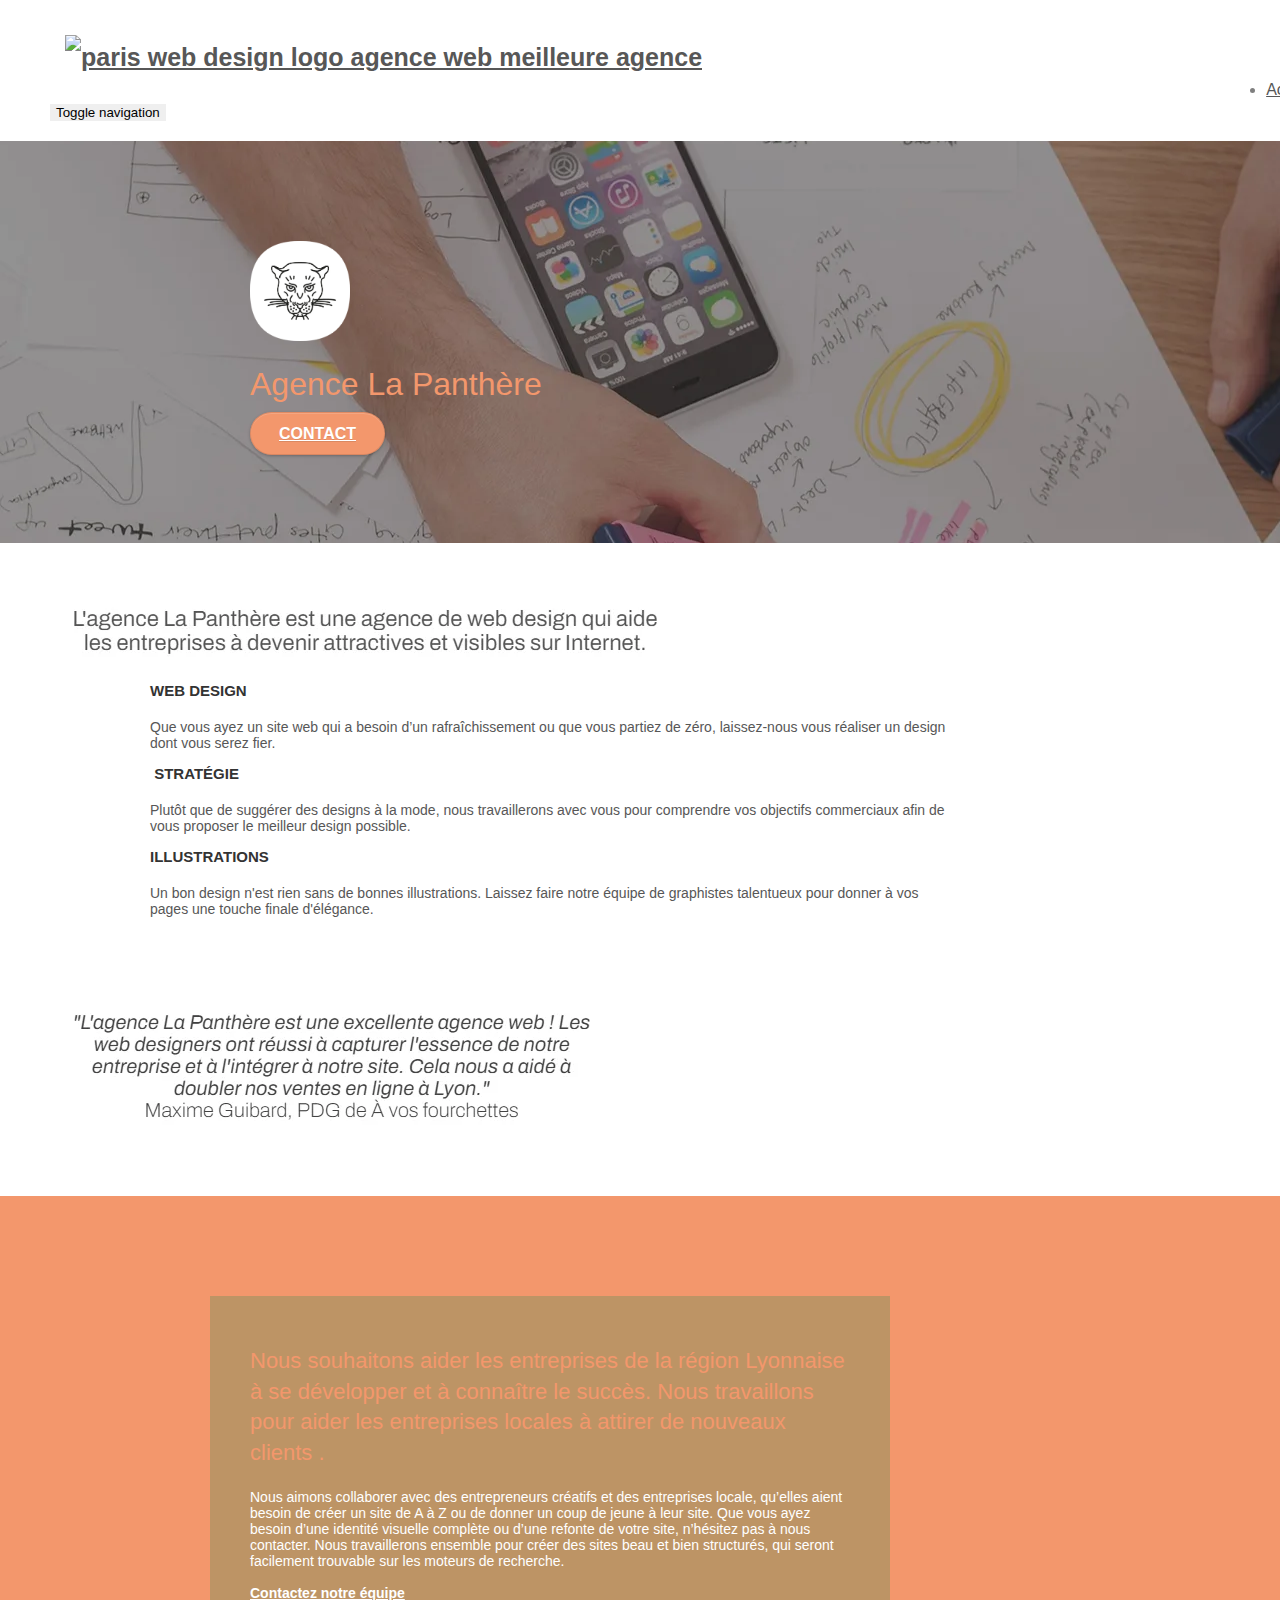
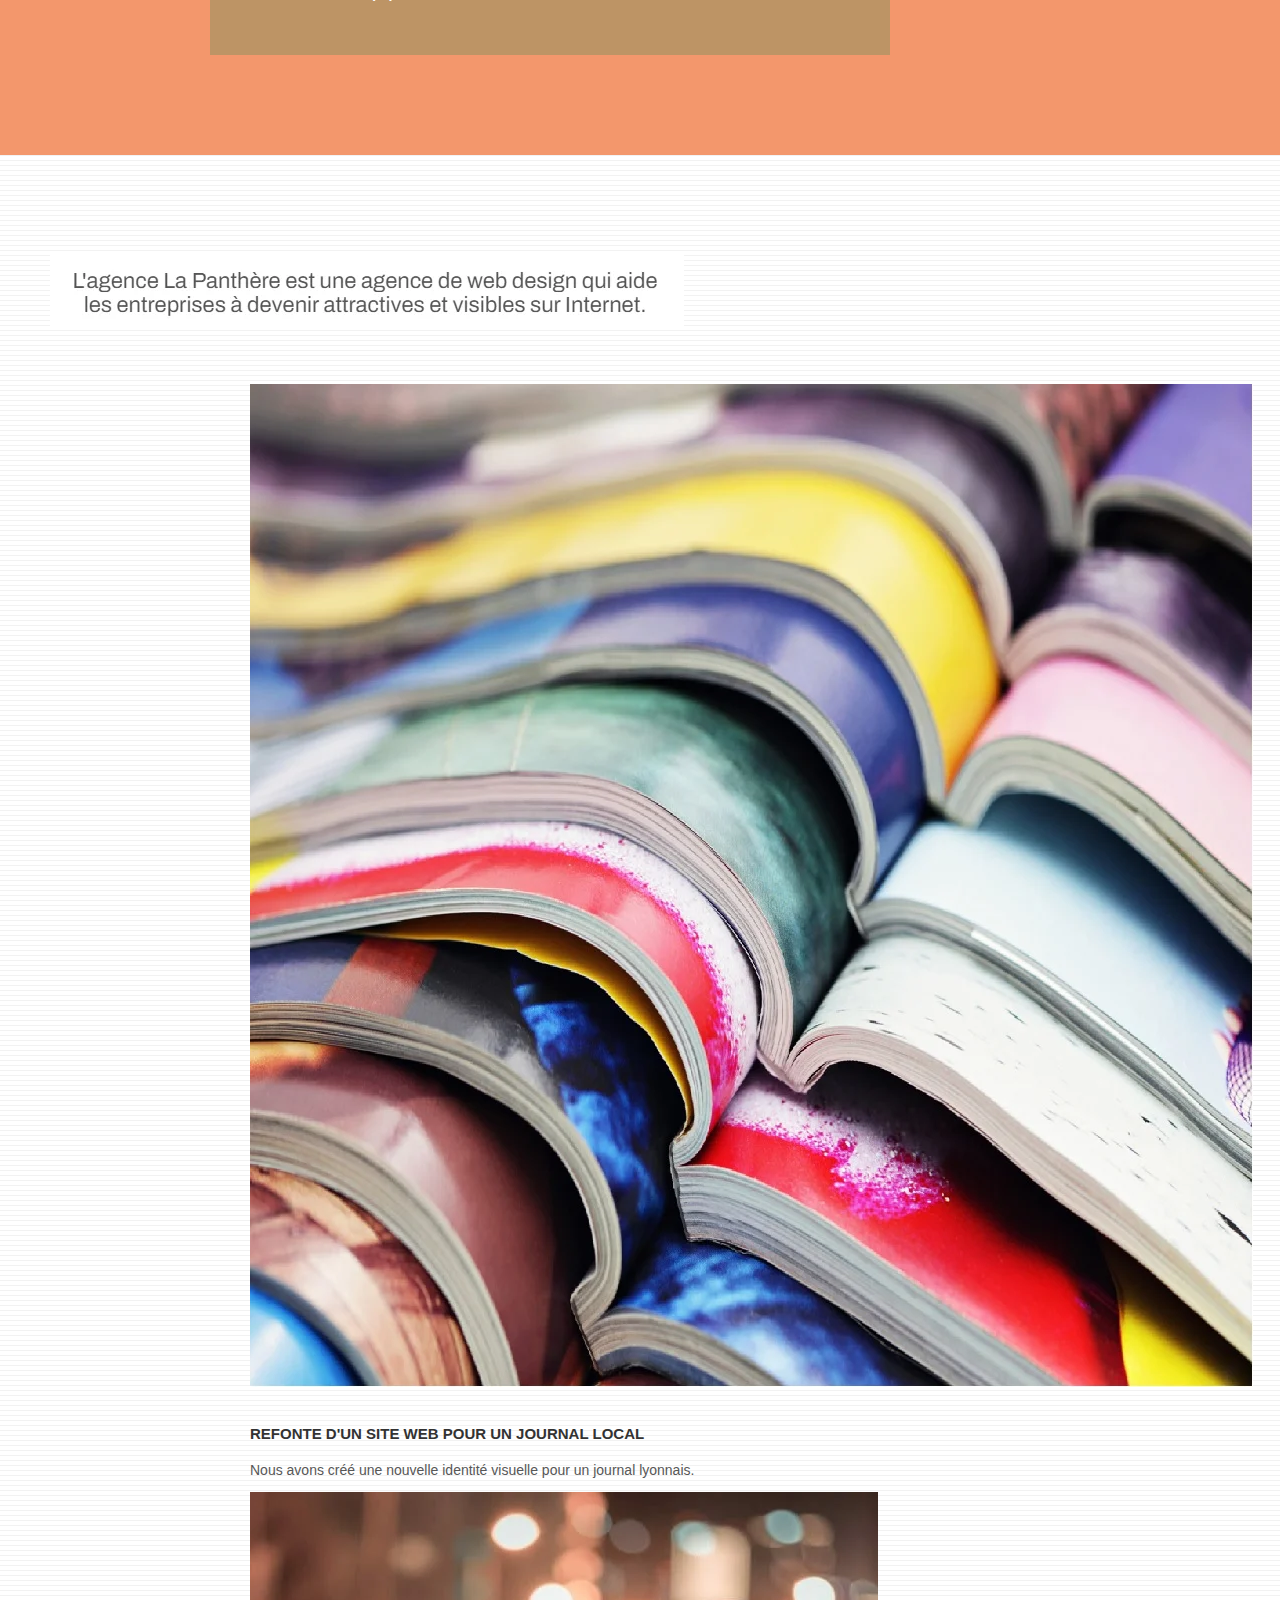
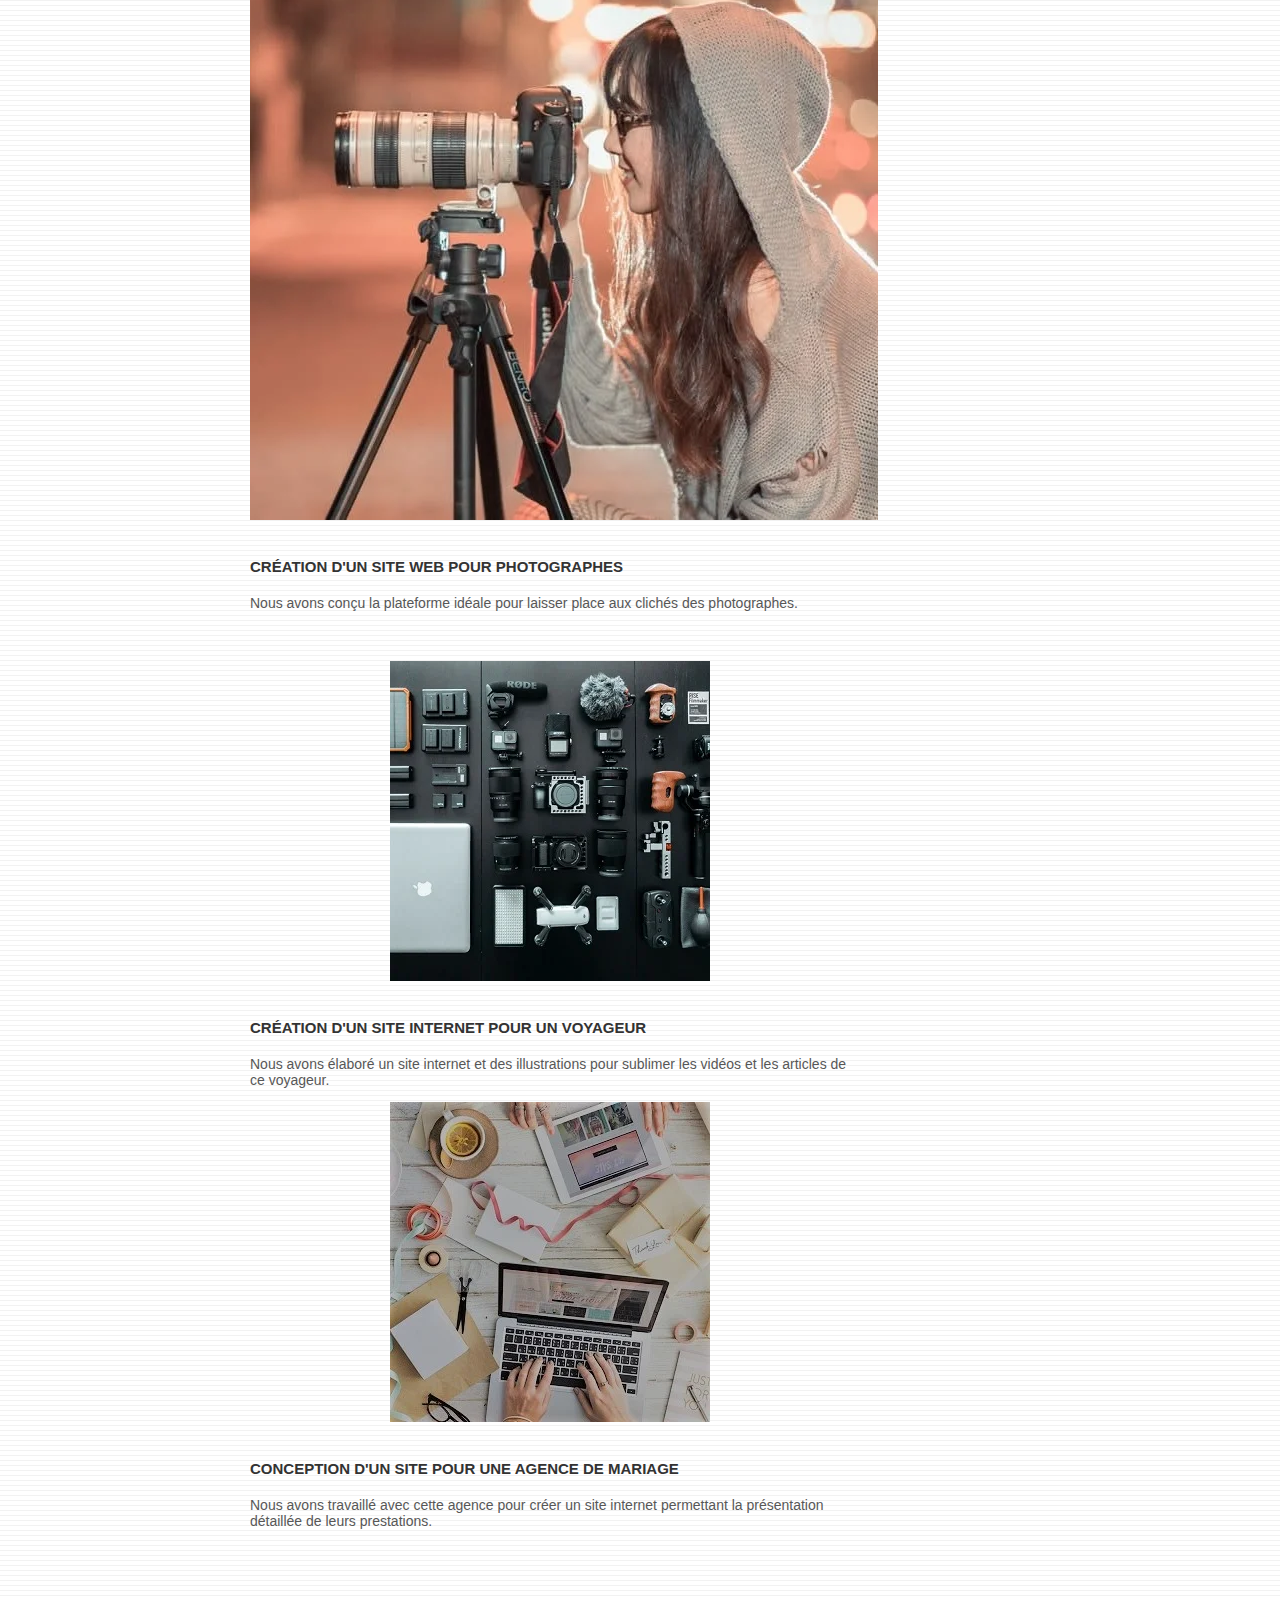
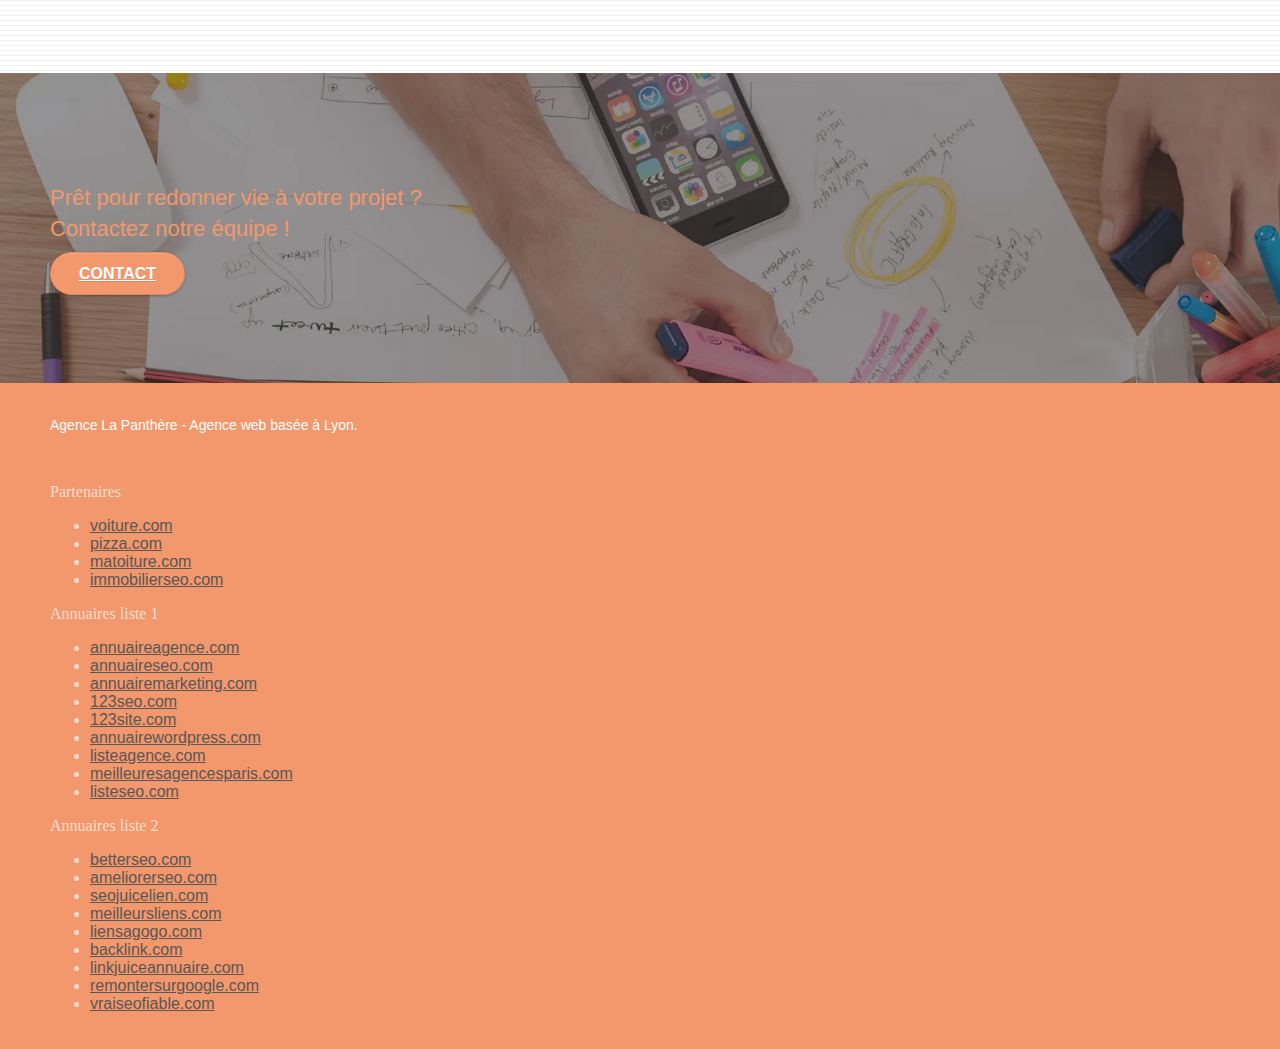
==== commit b991ee04: "Changement des font-size et de la couleur des keywords" ====
--- a/index.html
+++ b/index.html
@@ -16,11 +16,11 @@
 	 
 	<!-- rajouter defer sur les js (permettre de charger les js après le html)-->
     
-	<script src="./js/jquery-2.1.0.js"></script>
-	<script src="./js/bootstrap.js"></script>
-	<script src="./js/blocs.js"></script>
+	<script src="./js/jquery-2.1.0.js" defer></script>
+	<script src="./js/bootstrap.js" defer></script>
+	<script src="./js/blocs.js" defer></script>
 	<script src="./js/jquery.touchSwipe.js" defer></script>
-	<script src="./js/gmaps.js"></script>
+	<script src="./js/gmaps.js" defer></script>
 
     <title>.</title>
 
@@ -40,9 +40,9 @@
 
 		<nav class="navbar row">
 			<div class="navbar-header">
-				<div class="keywords" style="color:#cccccc;font-size:1px;">Agence web à paris, stratégie web, web design, illustrations, design de site web, site web, web, internet, site internet, site</div>
+				<div class="keywords" style="color:#ffffff;font-size:12px;">Agence web à paris, stratégie web, web design, illustrations, design de site web, site web, web, internet, site internet, site</div>
 				<a class="navbar-brand" href="index.html"><img src="img/agence-la-panthere-monochrome.svg" alt="paris web design logo agence web meilleure agence" height="40" /></a>
-				<div class="keywords" style="color:#cccccc;font-size:1px;">Agence web à paris, stratégie web, web design, illustrations, design de site web, site web, web, internet, site internet, site</div>
+				<div class="keywords" style="color:#ffffff;font-size:12px;">Agence web à paris, stratégie web, web design, illustrations, design de site web, site web, web, internet, site internet, site</div>
 				<button id="nav-toggle" type="button" class="ui-navbar-toggle navbar-toggle" data-toggle="collapse" data-target=".navbar-1">
 					<span class="sr-only">Toggle navigation</span><span class="icon-bar"></span><span class="icon-bar"></span><span class="icon-bar"></span>
 				</button>
--- a/style.css
+++ b/style.css
@@ -677,7 +677,8 @@
 }
 
 p {
-    font-size: 11px;
+    /* Changement de la font-size*/
+    font-size: 14px;
 }
 
 .tight-width-whitespace {
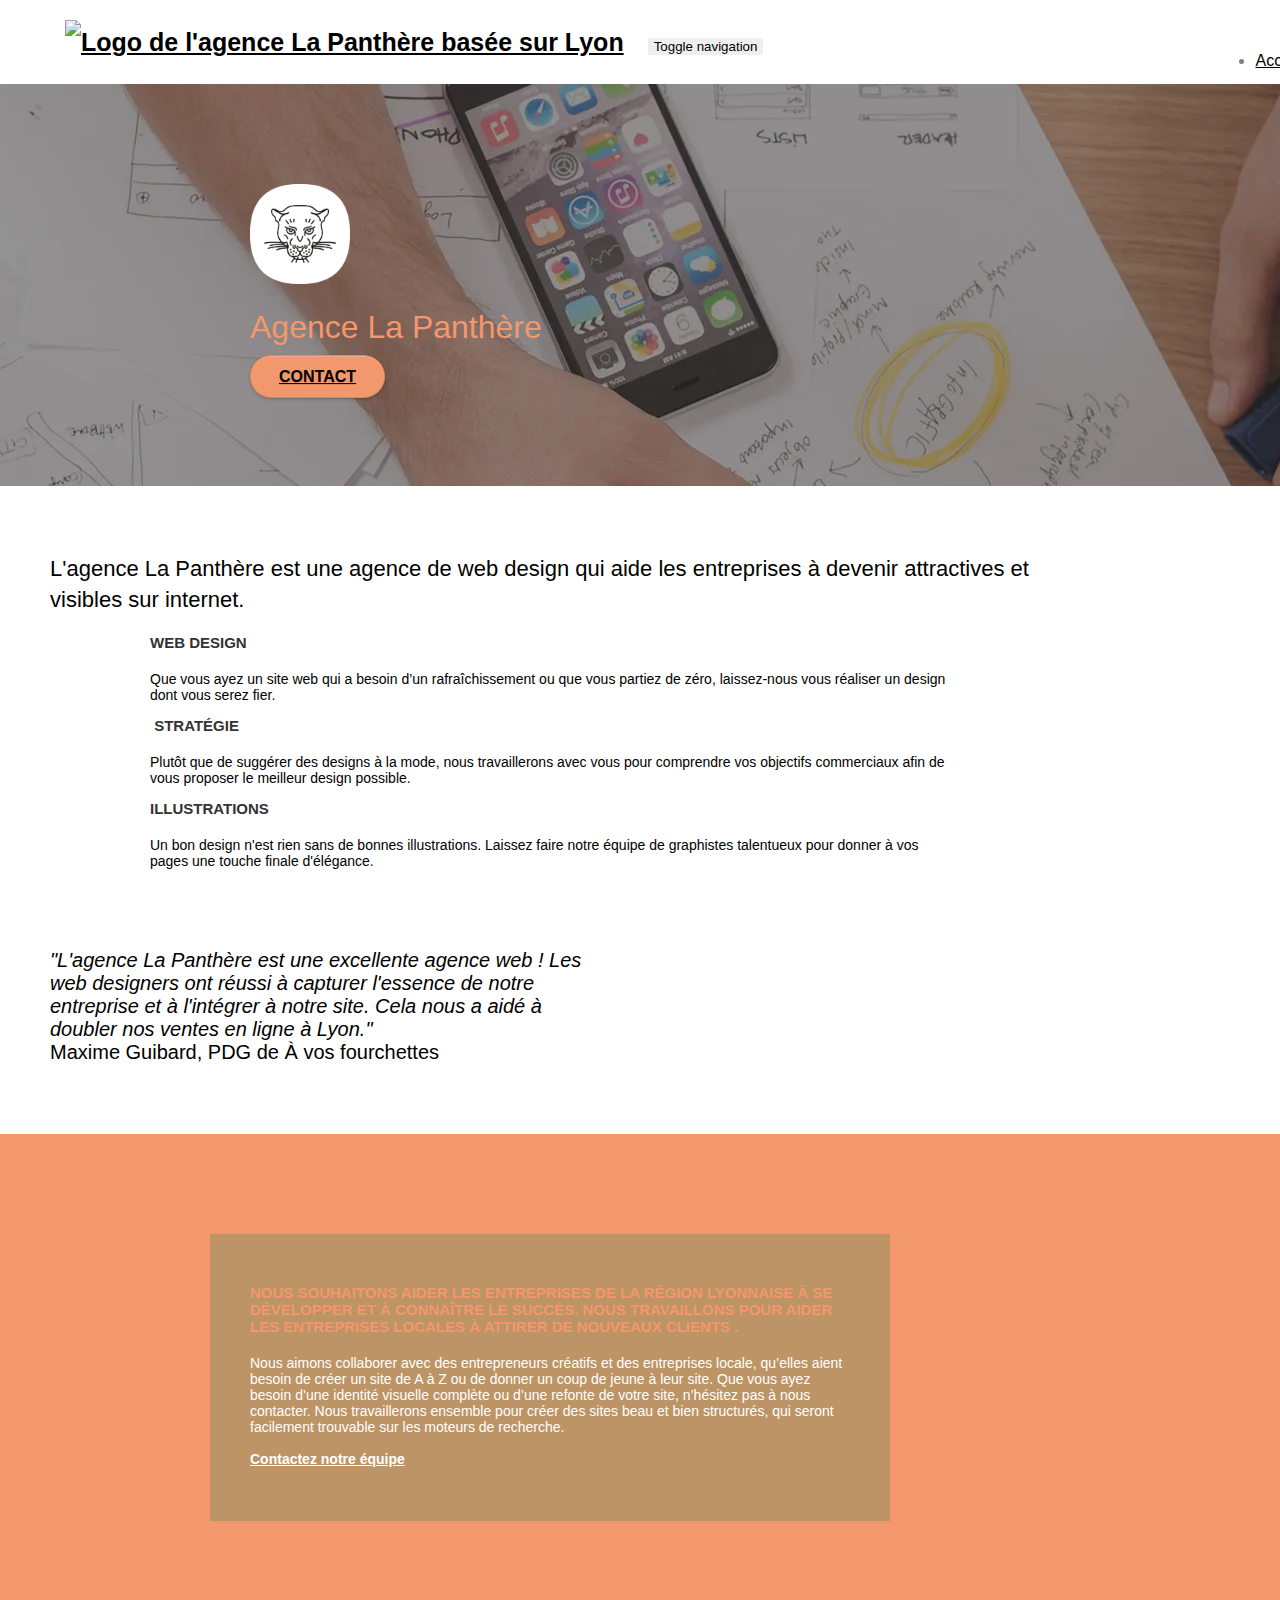
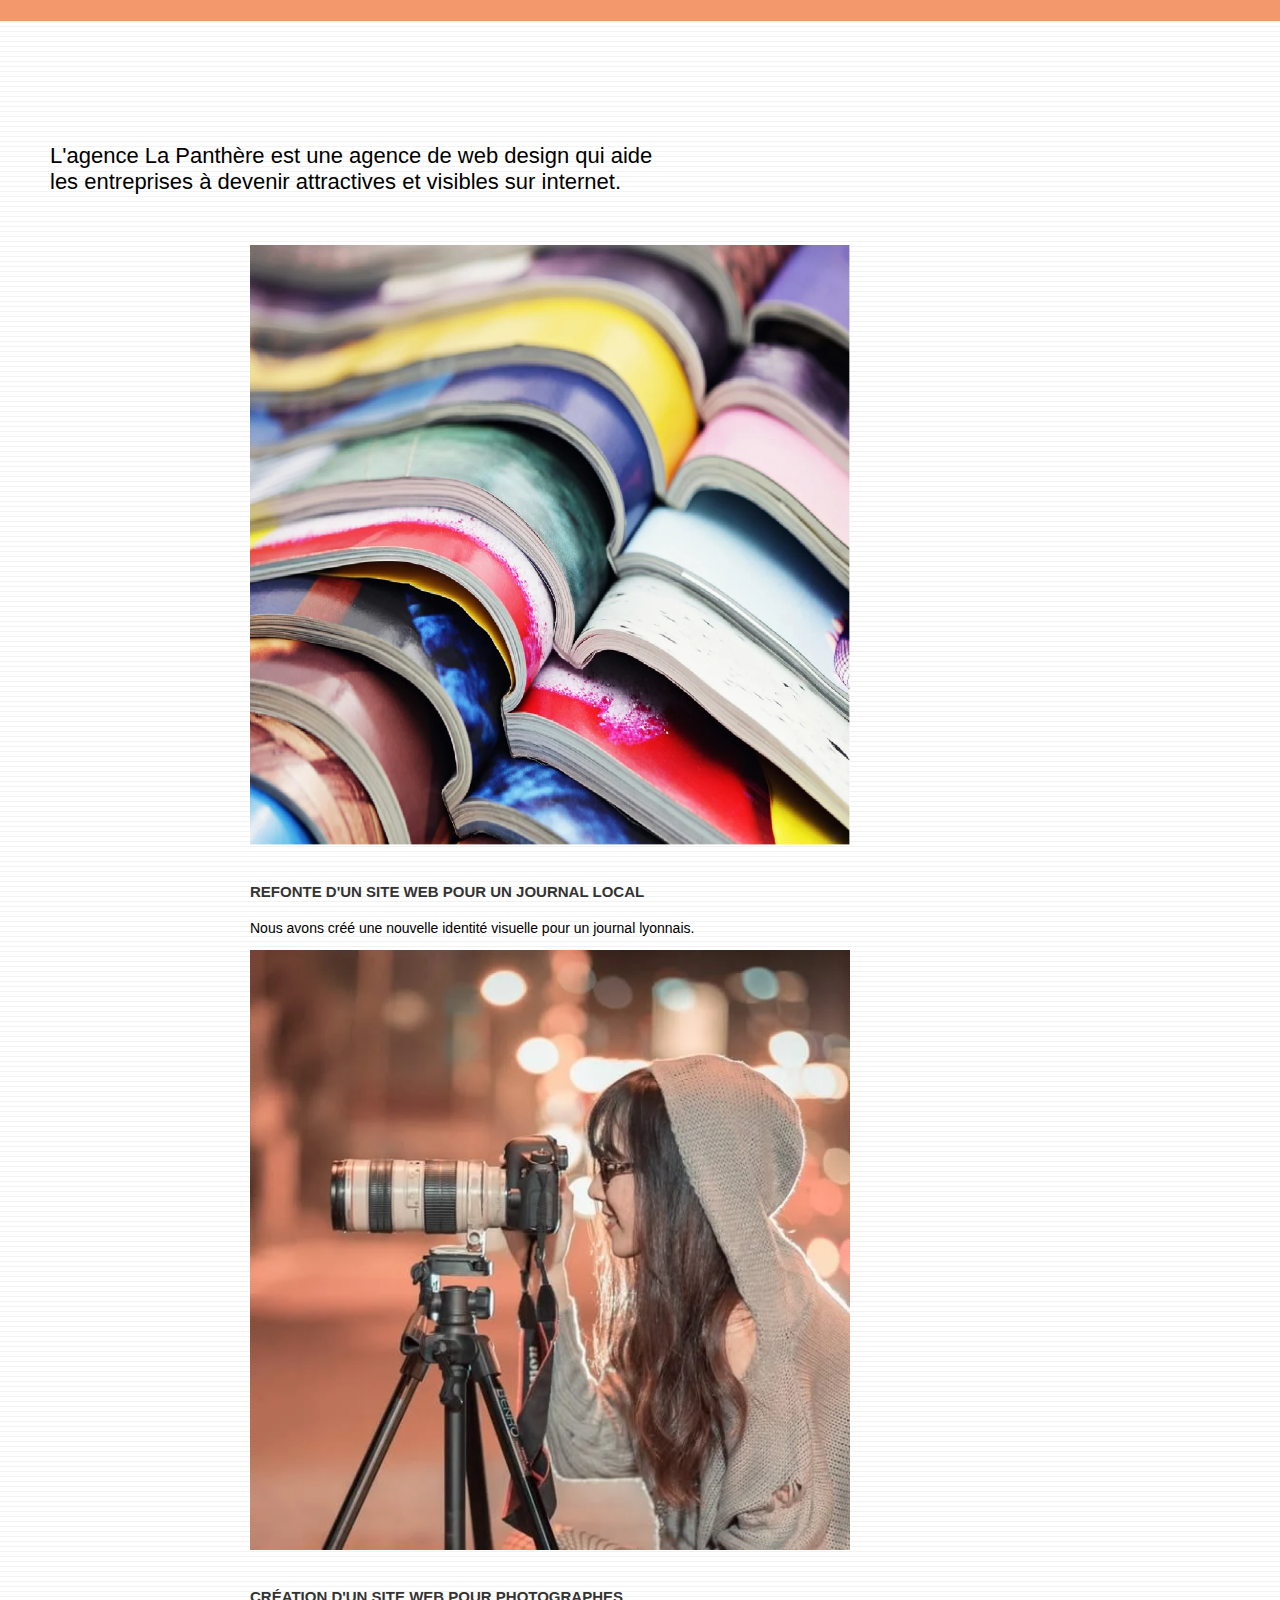
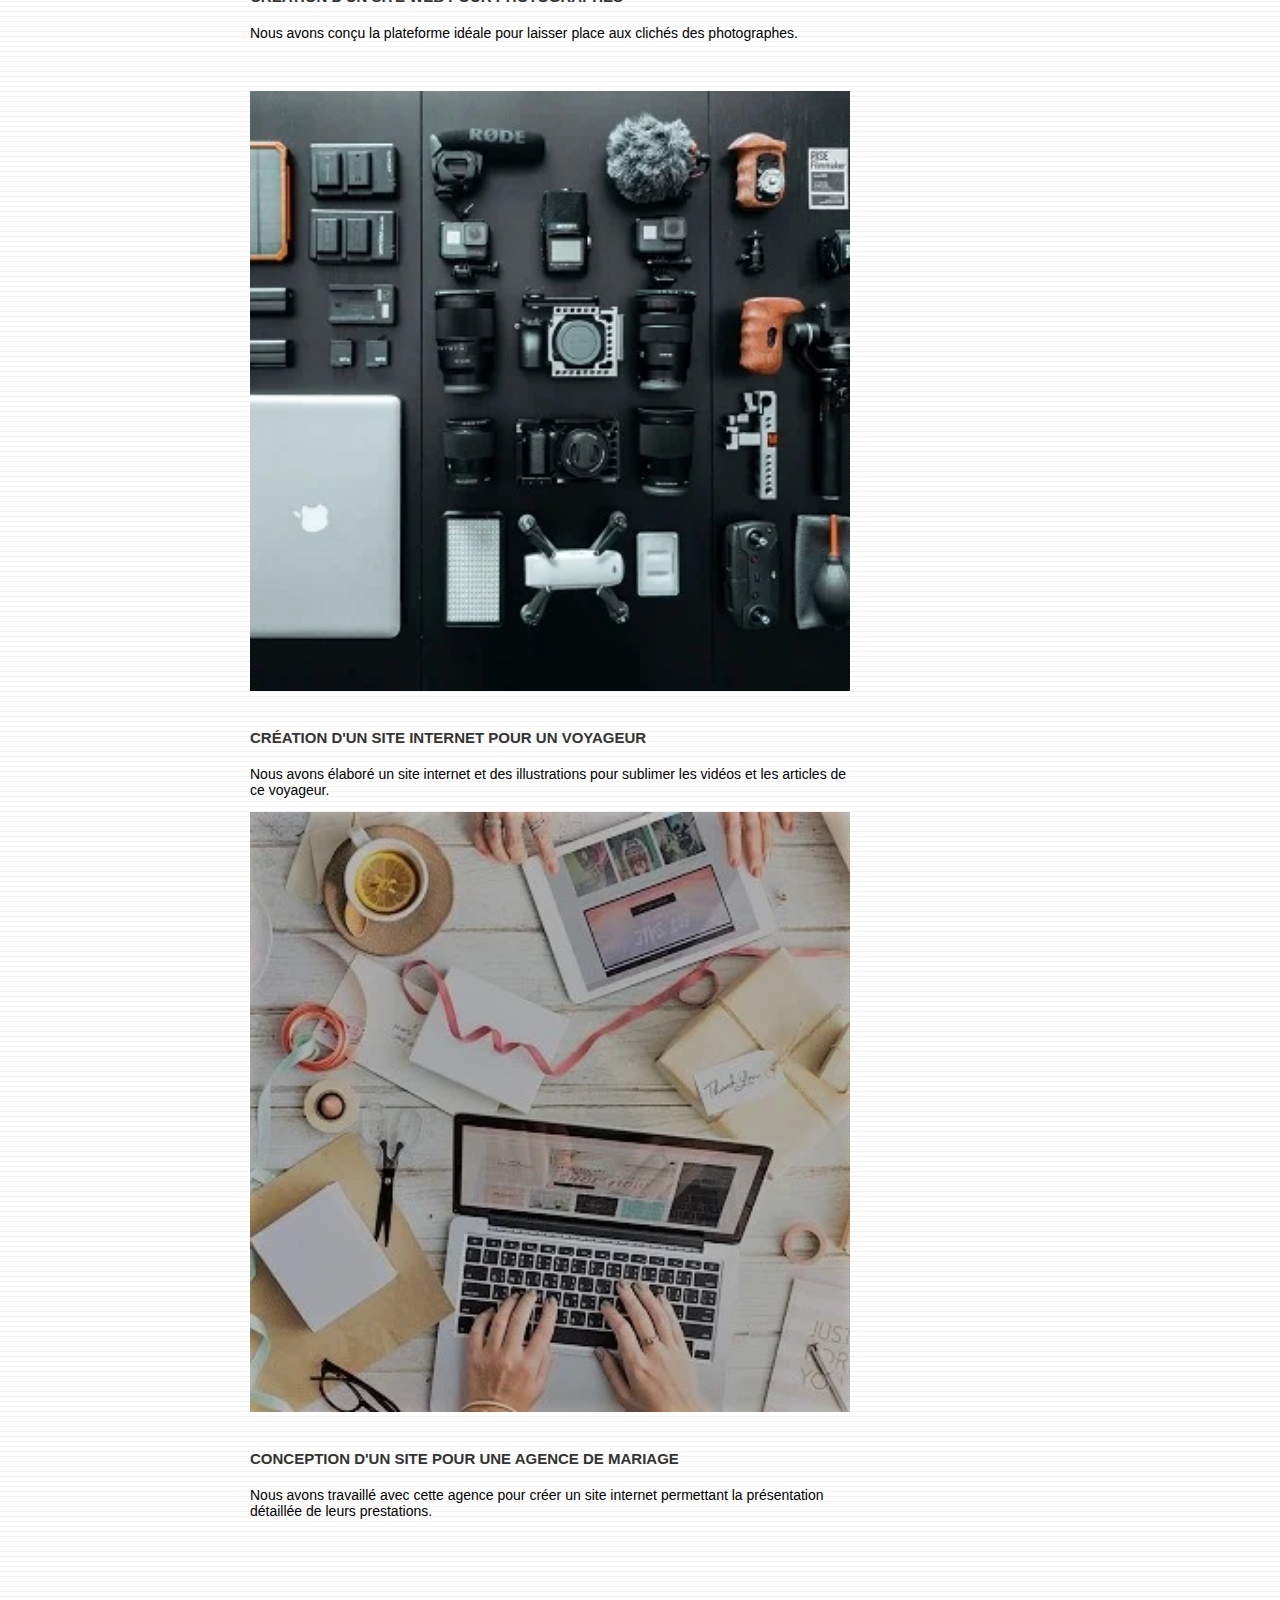
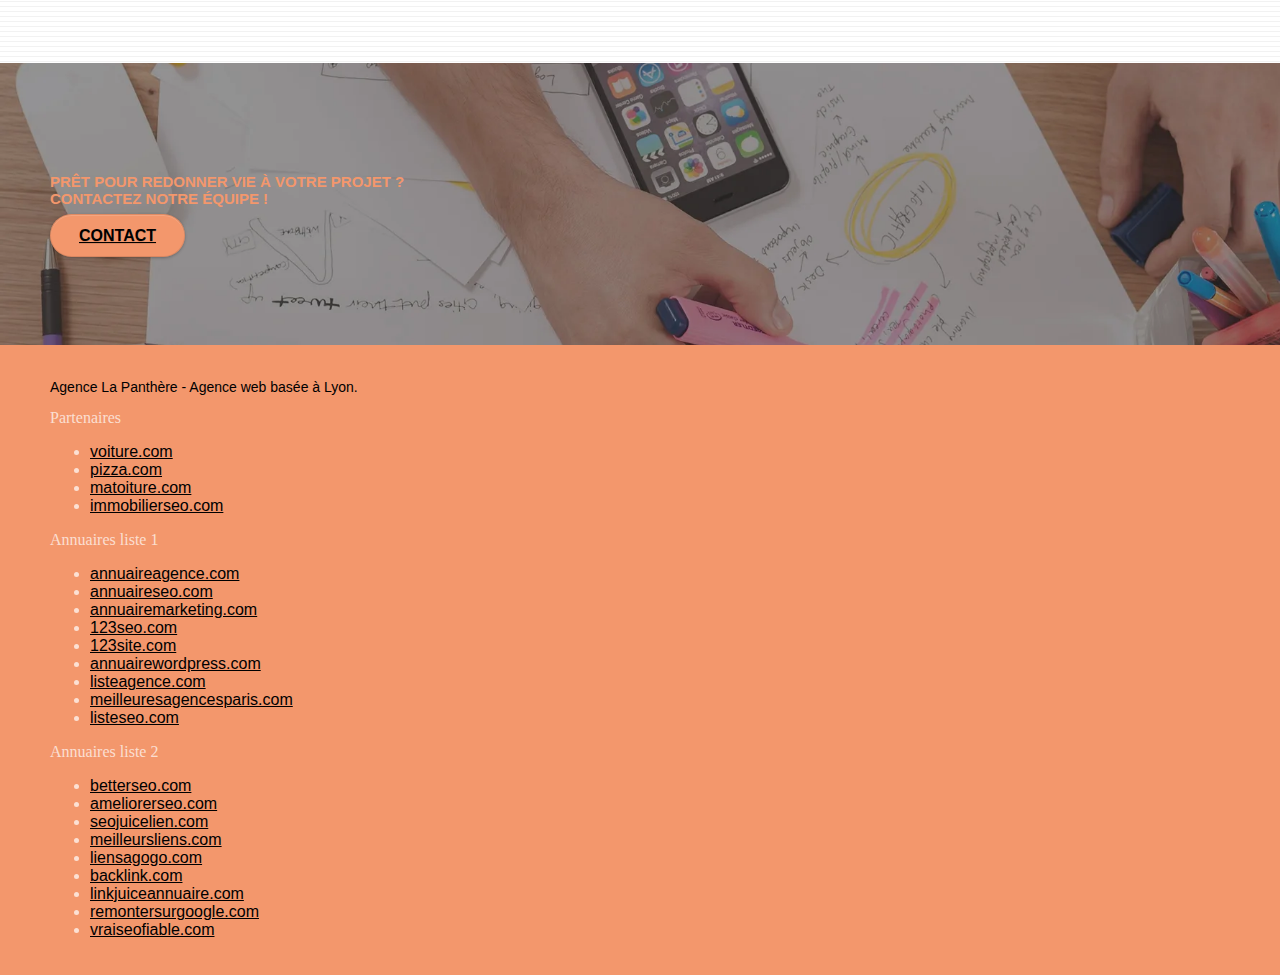
==== commit 5fda4cea: "Correction des fichiers aux normes W3C; Ajout d'un titre; Contrastes des textes et de leurs fond; am" ====
--- a/index.html
+++ b/index.html
@@ -9,20 +9,24 @@
     <meta name="viewport" content="width=device-width, initial-scale=1.0, viewport-fit=cover">
     <link rel="shortcut icon" type="image/png" href="favicon.jpg">
     
+	<!-- Préchargement des css-->
+	<link rel="preload" href="./css/bootstrap.css" as="style">
+	<link rel="preload" href="style.css" as="style">
+	<link rel="preload" href="./css/font-awesome.css" as="style">
+	<link rel="preload" href="./css/et-line.css" as="style">
 	<link rel="stylesheet" type="text/css" href="./css/bootstrap.css">
 	<link rel="stylesheet" type="text/css" href="style.css">
 	<link rel="stylesheet" type="text/css" href="./css/font-awesome.css">
 	<link rel="stylesheet" type="text/css" href="./css/et-line.css">
 	 
-	<!-- rajouter defer sur les js (permettre de charger les js après le html)-->
-    
+	<!-- Ajout de defer sur les JS-->
 	<script src="./js/jquery-2.1.0.js" defer></script>
 	<script src="./js/bootstrap.js" defer></script>
 	<script src="./js/blocs.js" defer></script>
 	<script src="./js/jquery.touchSwipe.js" defer></script>
 	<script src="./js/gmaps.js" defer></script>
 
-    <title>.</title>
+    <title>La Panthère, l'agence web basée sur Lyon</title>
 
     
 <!-- Analytics -->
@@ -39,10 +43,8 @@
 	<div class="container bloc-sm">
 
 		<nav class="navbar row">
-			<div class="navbar-header">
-				<div class="keywords" style="color:#ffffff;font-size:12px;">Agence web à paris, stratégie web, web design, illustrations, design de site web, site web, web, internet, site internet, site</div>
-				<a class="navbar-brand" href="index.html"><img src="img/agence-la-panthere-monochrome.svg" alt="paris web design logo agence web meilleure agence" height="40" /></a>
-				<div class="keywords" style="color:#ffffff;font-size:12px;">Agence web à paris, stratégie web, web design, illustrations, design de site web, site web, web, internet, site internet, site</div>
+			<div class="navbar-header">		
+				<a class="navbar-brand" href="index.html"><img src="img/agence-la-panthere-monochrome.svg" alt="Logo de l'agence La Panthère basée sur Lyon" class="navbar-img" /></a>
 				<button id="nav-toggle" type="button" class="ui-navbar-toggle navbar-toggle" data-toggle="collapse" data-target=".navbar-1">
 					<span class="sr-only">Toggle navigation</span><span class="icon-bar"></span><span class="icon-bar"></span><span class="icon-bar"></span>
 				</button>
@@ -55,7 +57,7 @@
 					<li>
 					</li>
 					<li>
-						<a href="page2.html">page2 &gt;</a>
+						<a href="page2.html">Contact &gt;</a>
 					</li>
 				</ul>
 			</div>
@@ -69,7 +71,7 @@
 	<div class="container bloc-lg">
 		<div class="row tight-width-whitespace">
 			<div class="col-sm-12">
-				<img src="img/logo.webp" class="center-block image-resize-mode" width="100" alt="Agence La Panthère, agence web paris, création logo paris" />
+				<img src="img/logo.webp" class="center-block image-resize-mode" width="100" alt="Logo de l'agence La Panthère" />
 				<h1 class="text-center hero-bloc-text tc-white ">
 					Agence La Panthère
 				</h1>
@@ -87,7 +89,7 @@
 	<div class="container bloc-md">
 		<div class="row">
 			<div class="col-sm-12 text-center">
-				<img alt="agence web, agence web paris, web design paris, stratégie web" src="img/title.webp" />
+				<h2>L'agence La Panthère est une agence de web design qui aide les entreprises à devenir attractives et visibles sur internet.</h2>
 			</div>
 		</div>
 		<div class="row voffset-lg med-width-whitespace">
@@ -127,7 +129,11 @@
 		</div>
 		<div class="row voffset-lg voffset">
 			<div class="col-xs-12 col-md-8 col-md-offset-2 text-center">
-				<img alt="agence web, agence web paris, web design paris, stratégie web" src="img/citation.webp" />
+				<p style="font-size: 20px;"> <i>"L'agence La Panthère est une excellente agence web ! Les <br>
+					web designers ont réussi à capturer l'essence de notre <br> entreprise et à l'intégrer à notre site. Cela nous a aidé à <br>
+					doubler nos ventes en ligne à Lyon."</i> <br>
+					Maxime Guibard, PDG de À vos fourchettes
+				</p>
 
 			</div>
 		</div>
@@ -140,9 +146,9 @@
 	<div class="container bloc-lg">
 		<div class="row tight-width-whitespace black-background">
 			<div class="col-sm-12">
-				<h2 class="mg-md text-center tc-white">
+				<h3 class="mg-md text-center tc-white">
 					Nous souhaitons aider les entreprises de la région Lyonnaise à se développer et à connaître le succès. Nous travaillons pour aider les entreprises locales à attirer de nouveaux clients .<br>
-				</h2>
+				</h3>
 				<p class="text-center white">
 					Nous aimons collaborer avec des entrepreneurs créatifs et des entreprises locale, qu’elles aient besoin de créer un site de A à Z ou de donner un coup de jeune à leur site. Que vous ayez besoin d’une identité visuelle complète ou d’une refonte de votre site, n’hésitez pas à nous contacter. Nous travaillerons ensemble pour créer des sites beau et bien structurés, qui seront facilement trouvable sur les moteurs de recherche. <br><br><a class="ltc-white bold-link" href="page2.html">Contactez notre équipe</a><br>
 				</p>
@@ -157,12 +163,12 @@
 	<div class="container bloc-lg">
 		<div class="row">
 			<div class="col-sm-12 text-center">
-				<img alt="agence web, agence web paris, web design paris, stratégie web" src="img/title.webp" />
+				<p style="font-size: 22px;">L'agence La Panthère est une agence de web design qui aide <br> les entreprises à devenir attractives et visibles sur internet.</p>
 			</div>
 		</div>
 		<div class="row tight-width-whitespace portfolio-row">
 			<div class="col-sm-6">
-				<a href="#" data-lightbox="img/1.webp" data-gallery-id="gallery-1" data-caption="Refonte d'un site web pour un journal local" data-frame="snapshot-lb"><img src="img/1.webp" alt="paris web design logo agence web meilleure agence et refonte site web journal" class="img-responsive portfolio-thumb" /></a>
+				<a href="#" data-lightbox="img/1.webp" data-gallery-id="gallery-1" data-caption="Refonte d'un site web pour un journal local" data-frame="snapshot-lb"><img src="img/1.webp" alt="Une pile de livre d'art" class="img-responsive portfolio-thumb" /></a>
 				<h3 class="mg-md text-center">
 					Refonte d'un site web pour un journal local
 				</h3>
@@ -171,7 +177,7 @@
 				</p>
 			</div>
 			<div class="col-sm-6">
-				<a href="#" data-lightbox="img/2.webp" data-gallery-id="gallery-1" data-caption="Création d'un site web pour photographes" data-frame="snapshot-lb"><img src="img/2.webp" class="img-responsive portfolio-thumb" alt="paris web design logo agence web meilleure agence, Création d'un site web pour photographes" /></a>
+				<a href="#" data-lightbox="img/2.webp" data-gallery-id="gallery-1" data-caption="Création d'un site web pour photographes" data-frame="snapshot-lb"><img src="img/2.webp" class="img-responsive portfolio-thumb" alt="Une photographe qui prend une photo" /></a>
 				<h3 class="mg-md text-center">
 					Création d'un site web pour photographes
 				</h3>
@@ -182,7 +188,7 @@
 		</div>
 		<div class="row tight-width-whitespace portfolio-row">
 			<div class="col-sm-6">
-				<a href="#" data-lightbox="img/3.webp" data-gallery-id="gallery-1" data-caption="Création d'un site internet pour un voyageur" data-frame="snapshot-lb"><img src="img/3.webp" class="img-responsive portfolio-thumb" alt="paris web design logo agence web meilleure agence, Création d'un site web pour voyageur"/></a>
+				<a href="#" data-lightbox="img/3.webp" data-gallery-id="gallery-1" data-caption="Création d'un site internet pour un voyageur" data-frame="snapshot-lb"><img src="img/3.webp" class="img-responsive portfolio-thumb" alt="Set d'appareils pour la photographie"/></a>
 				<h3 class="mg-md text-center">
 					Création d'un site internet pour un voyageur
 				</h3>
@@ -191,7 +197,7 @@
 				</p>
 			</div>
 			<div class="col-sm-6">
-				<a href="#" data-lightbox="img/4.webp" data-gallery-id="gallery-1" data-caption="Conception d'un site pour une agence de mariage" data-frame="snapshot-lb"><img src="img/4.webp" class="img-responsive portfolio-thumb" alt="paris web design logo agence web meilleure agence, Création d'un site web pour agence de mariage" /></a>
+				<a href="#" data-lightbox="img/4.webp" data-gallery-id="gallery-1" data-caption="Conception d'un site pour une agence de mariage" data-frame="snapshot-lb"><img src="img/4.webp" class="img-responsive portfolio-thumb" alt="Personne qui travaille sur le web design" /></a>
 				<h3 class="mg-md text-center">
 					Conception d'un site pour une agence de mariage
 				</h3>
@@ -208,9 +214,9 @@
 <div class="bloc bgc-dark-slate-blue bg-banniere d-bloc bloc-bg-texture texture-paper" id="bloc-5-cta">
 	<div class="container bloc-lg">
 		<div class="row">
-			<h2 class="mg-md text-center tc-white">
+			<h3 class="mg-md text-center tc-white">
 				Prêt pour redonner vie à votre projet ?<br>Contactez notre équipe !
-			</h2>
+			</h3>
 			<div class="col-sm-12 text-center">
 				<a href="page2.html" class="btn btn-atomic-tangerine btn-clean btn-rd btn-lg cta-hero">Contact</a>
 			</div>
@@ -224,37 +230,40 @@
 	<div class="container bloc-sm">
 		<div class="row">
 			<div class="col-sm-12">
-				<p class="text-center white">
+				<p class="text-center">
 					Agence La Panthère - Agence web basée à Lyon.<br>
 				</p>
 				<div class="row row-no-gutters social">
 					<div class="col-sm-3">
 						<div class="text-center">
-							<a class="social" href="index.html"><span class="fa fa-twitter icon-md"></span></a>
+							<!-- Ajout de aria-label -->
+							<a class="social" aria-label="Redirection vers notre Twitter" href="index.html"><span class="fa fa-twitter icon-md"></span></a>
 						</div>
 					</div>
 					<div class="col-sm-3">
 						<div class="text-center">
-							<a class="social" href="index.html"><span class="fa fa-facebook icon-md"></span></a>
+							<!-- Ajout de aria-label -->
+							<a class="social" aria-label="Redirection vers notre Facebook" href="index.html"><span class="fa fa-facebook icon-md"></span></a>
 						</div>
 					</div>
 					<div class="col-sm-3">
 						<div class="text-center">
-							<a class="social" href="index.html"><span class="fa fa-dribbble icon-md"></span></a>
+							<!-- Ajout de aria-label -->
+							<a class="social" aria-label="Redirection vers notre Dribble" href="index.html"><span class="fa fa-dribbble icon-md"></span></a>
 						</div>
 					</div>
 					<div class="col-sm-3">
 						<div class="text-center">
-							<a class="social" href="index.html"><span class="fa fa-instagram icon-md"></span></a>
+							<!-- Ajout de aria-label -->
+							<a class="social" aria-label="Redirection vers notre Instagram" href="index.html"><span class="fa fa-instagram icon-md"></span></a>
 						</div>
 					</div>
-					<div class="keywords" style="color:#F3976C;">Agence web à paris, stratégie web, web design, illustrations, design de site web, site web, web, internet, site internet, site</div>
 				</div>
 				<div class="row">
 					<div class="col-sm-4">
 						Partenaires
 							<ul>
-								<li><a href="voiture.com">voiture.com</a></li>
+								<li><a href="voiture.com">voiture.com </a></li>
 								<li><a href="pizza.com">pizza.com</a></li>
 								<li><a href="matoiture.com">matoiture.com</a></li>
 								<li><a href="immobilierseo.com">immobilierseo.com</a></li>
--- a/style.css
+++ b/style.css
@@ -516,7 +516,7 @@
     position: fixed;
     bottom: 20px;
     right: 20px;
-    opacity: 0;
+    /*opacity: 0;*/
     z-index: 500;
     transition: all .3s ease-in-out;
 }
@@ -651,7 +651,7 @@
 a {
     font-family: "helvetica";
     font-weight: 400;
-    color: #575757!important;
+    color: #000000!important;
 }
 
 .container {
@@ -781,7 +781,7 @@
 
 .btn-atomic-tangerine {
     background: #F3976C;
-    color: #FFFFFF!important;
+    color: #000000!important;
 }
 
 .btn-atomic-tangerine:hover {
@@ -849,13 +849,13 @@
     }
 }
 
-@media only screen and (min-device-width: 768px) and (max-device-width: 1024px) and (orientation: landscape) {
+@media only screen and (min-width: 768px) and (max-width: 1024px) and (orientation: landscape) {
     .b-parallax {
         background-attachment: scroll;
     }
 }
 
-@media only screen and (min-device-width: 1024px) and (max-device-width: 1366px) and (-webkit-min-device-pixel-ratio: 1.5) {
+@media only screen and (min-width: 1024px) and (max-width: 1366px) and (-webkit-min-device-pixel-ratio: 1.5) {
     .b-parallax {
         background-attachment: scroll;
     }
@@ -873,10 +873,6 @@
         overflow-x: hidden;
         position: relative;
     }
-    .bloc {
-        padding-left: constant(safe-area-inset-left);
-        padding-right: constant(safe-area-inset-right);
-    }
     .bloc-group,
     .bloc-group .bloc {
         display: block;
@@ -885,8 +881,6 @@
     .bloc-fill-screen .fill-bloc-top-edge,
     .bloc-fill-screen .fill-bloc-bottom-edge {
         padding: 0 20px;
-        padding-left: constant(safe-area-inset-left);
-        padding-right: constant(safe-area-inset-right);
     }
 }
 
@@ -1040,4 +1034,23 @@
     .bloc-mob-center-text {
         text-align: center;
     }
+}
+
+/* Ajout de la taille des images */
+.image-resize-mode{
+    width: 100px;
+    height: 100px;
+}
+.navbar-img{
+    height: 40px;
+    width: 210px;
+}
+.portfolio-thumb{
+    width: 100%;
+    object-fit: cover;
+}
+@media (max-width: 770px) {
+    .portfolio-thumb{
+        height: 400px;
+    }
 }--- a/style.css
+++ b/style.css
@@ -516,7 +516,7 @@
     position: fixed;
     bottom: 20px;
     right: 20px;
-    opacity: 0;
+    /*opacity: 0;*/
     z-index: 500;
     transition: all .3s ease-in-out;
 }
@@ -651,7 +651,7 @@
 a {
     font-family: "helvetica";
     font-weight: 400;
-    color: #575757!important;
+    color: #000000!important;
 }
 
 .container {
@@ -781,7 +781,7 @@
 
 .btn-atomic-tangerine {
     background: #F3976C;
-    color: #FFFFFF!important;
+    color: #000000!important;
 }
 
 .btn-atomic-tangerine:hover {
@@ -849,13 +849,13 @@
     }
 }
 
-@media only screen and (min-device-width: 768px) and (max-device-width: 1024px) and (orientation: landscape) {
+@media only screen and (min-width: 768px) and (max-width: 1024px) and (orientation: landscape) {
     .b-parallax {
         background-attachment: scroll;
     }
 }
 
-@media only screen and (min-device-width: 1024px) and (max-device-width: 1366px) and (-webkit-min-device-pixel-ratio: 1.5) {
+@media only screen and (min-width: 1024px) and (max-width: 1366px) and (-webkit-min-device-pixel-ratio: 1.5) {
     .b-parallax {
         background-attachment: scroll;
     }
@@ -873,10 +873,6 @@
         overflow-x: hidden;
         position: relative;
     }
-    .bloc {
-        padding-left: constant(safe-area-inset-left);
-        padding-right: constant(safe-area-inset-right);
-    }
     .bloc-group,
     .bloc-group .bloc {
         display: block;
@@ -885,8 +881,6 @@
     .bloc-fill-screen .fill-bloc-top-edge,
     .bloc-fill-screen .fill-bloc-bottom-edge {
         padding: 0 20px;
-        padding-left: constant(safe-area-inset-left);
-        padding-right: constant(safe-area-inset-right);
     }
 }
 
@@ -1040,4 +1034,23 @@
     .bloc-mob-center-text {
         text-align: center;
     }
+}
+
+/* Ajout de la taille des images */
+.image-resize-mode{
+    width: 100px;
+    height: 100px;
+}
+.navbar-img{
+    height: 40px;
+    width: 210px;
+}
+.portfolio-thumb{
+    width: 100%;
+    object-fit: cover;
+}
+@media (max-width: 770px) {
+    .portfolio-thumb{
+        height: 400px;
+    }
 }